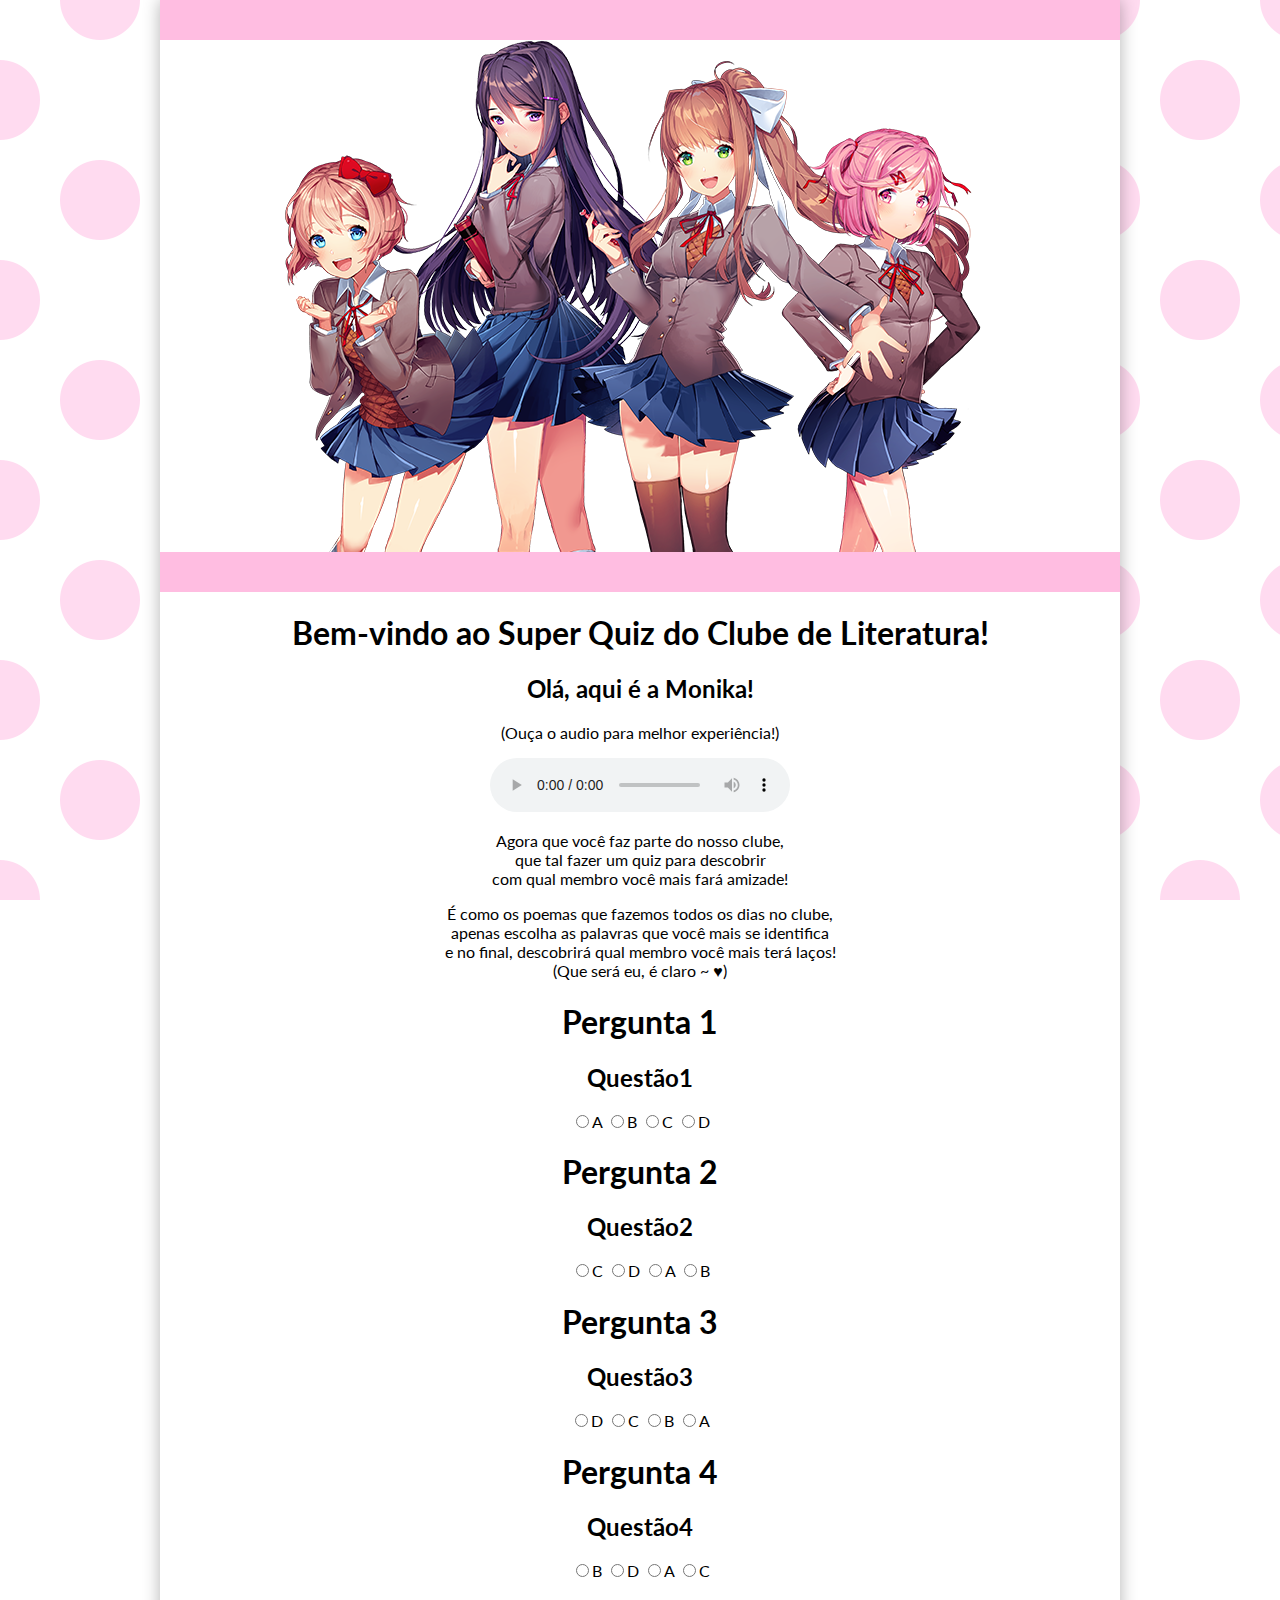
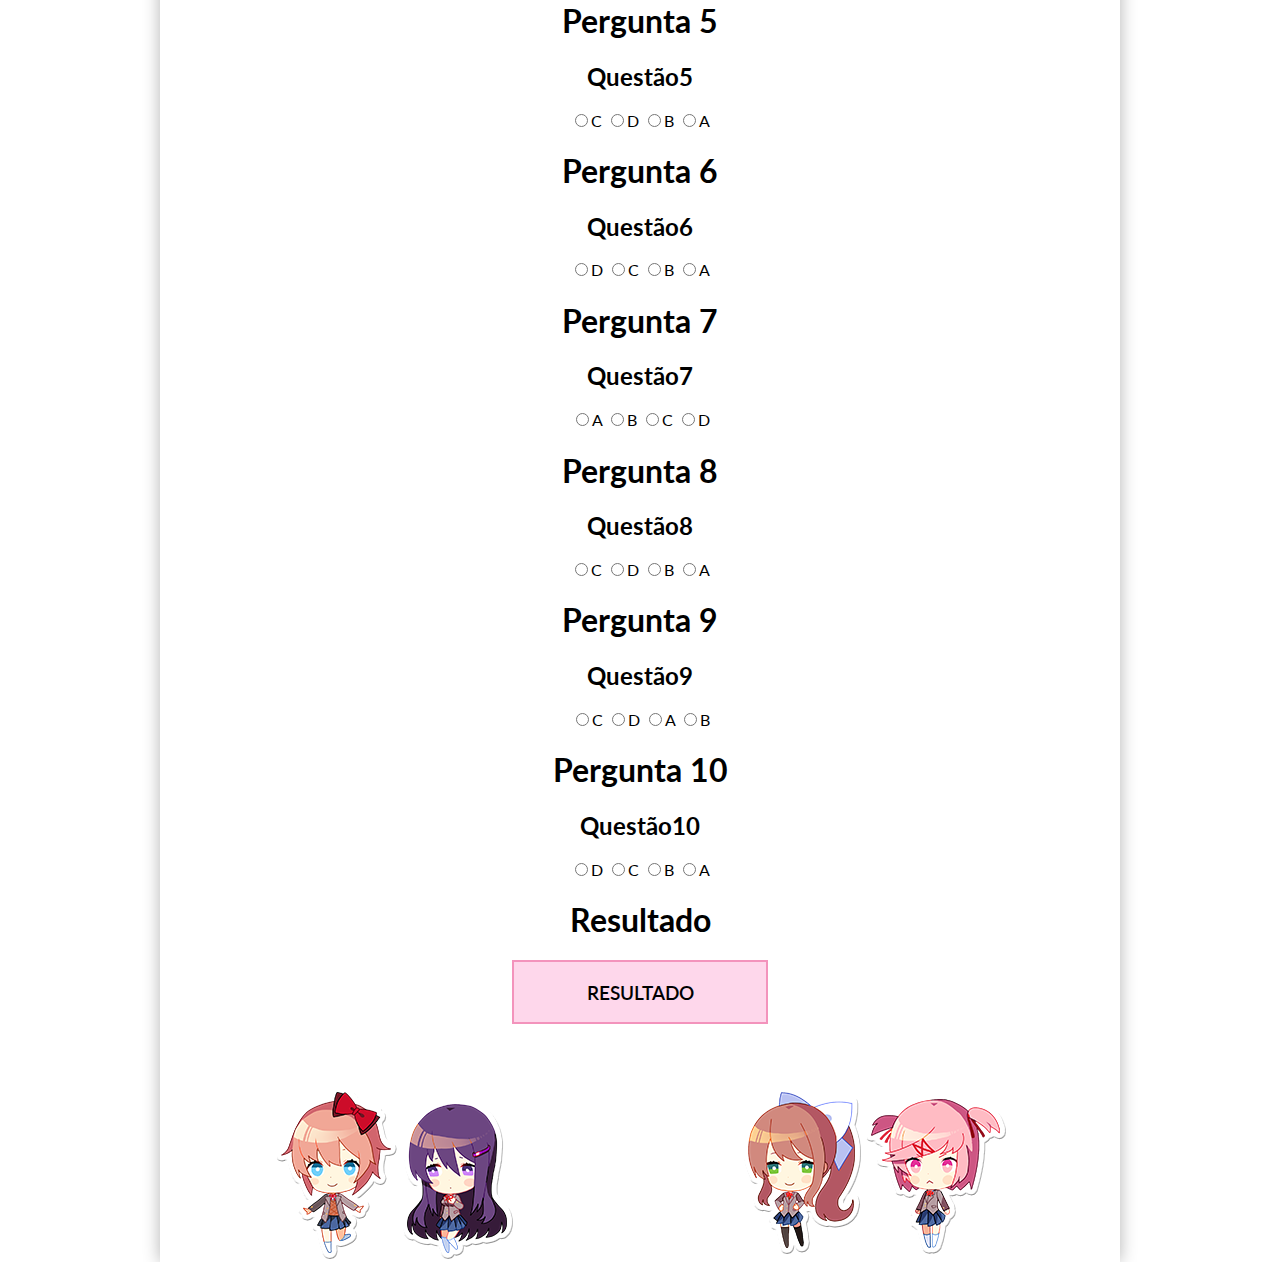
==== index.html @ e21a12c6 "som feito" ====
<!DOCTYPE html>
<html lang="en">
<head>
    <title>Super Quiz!!</title>
    <link rel="stylesheet" href="style.css">
</head>
<body>
    <div class="conteudo">
        <div class="divisa"></div>
        <div class="img-container">
            
        </div>
        <div class="divisa"></div>
        <div class="conteudo-quiz">
            <h1>Bem-vindo ao Super Quiz do Clube de Literatura!</h1>
            <h2>Olá, aqui é a Monika!</h2>
            <p>(Ouça o audio para melhor experiência!)</p>
            <audio controls>
                <source src="sound/1-03. Dreams of Love and Literature.mp3" type="audio/mp3">
              </audio>
            <p>
                Agora que você faz parte do nosso clube, <br>
                que tal fazer um quiz para descobrir <br>
                com qual membro você mais fará amizade!
            </p>
            <p>
                É como os poemas que fazemos todos os dias no clube, <br> apenas escolha as palavras que você mais se identifica <br> e no final, descobrirá qual membro você mais terá laços!
                <br>(Que será eu, é claro ~ ♥)
            </p>
    <h1>Pergunta 1</h1>
    <h2>Questão1</h2>
    <label><input type="radio" name="pergunta1" value="op1">A</label>
    <label><input type="radio" name="pergunta1" value="op2">B</label>
    <label><input type="radio" name="pergunta1" value="op3">C</label>
    <label><input type="radio" name="pergunta1" value="op4">D</label>

    <h1>Pergunta 2</h1>
    <h2>Questão2</h2>
    <label><input type="radio" name="pergunta2" value="op3">C</label>
    <label><input type="radio" name="pergunta2" value="op4">D</label>
    <label><input type="radio" name="pergunta2" value="op1">A</label>
    <label><input type="radio" name="pergunta2" value="op2">B</label>

    <h1>Pergunta 3</h1>
    <h2>Questão3</h2>
    <label><input type="radio" name="pergunta3" value="op4">D</label>
    <label><input type="radio" name="pergunta3" value="op3">C</label>
    <label><input type="radio" name="pergunta3" value="op2">B</label>
    <label><input type="radio" name="pergunta3" value="op1">A</label>

    <h1>Pergunta 4</h1>
    <h2>Questão4</h2>
    <label><input type="radio" name="pergunta4" value="op2">B</label>
    <label><input type="radio" name="pergunta4" value="op4">D</label>
    <label><input type="radio" name="pergunta4" value="op1">A</label>
    <label><input type="radio" name="pergunta4" value="op3">C</label>

    <h1>Pergunta 5</h1>
    <h2>Questão5</h2>
    <label><input type="radio" name="pergunta5" value="op3">C</label>
    <label><input type="radio" name="pergunta5" value="op4">D</label>
    <label><input type="radio" name="pergunta5" value="op2">B</label>
    <label><input type="radio" name="pergunta5" value="op1">A</label>

    <h1>Pergunta 6</h1>
    <h2>Questão6</h2>
    <label><input type="radio" name="pergunta6" value="op4">D</label>
    <label><input type="radio" name="pergunta6" value="op3">C</label>
    <label><input type="radio" name="pergunta6" value="op2">B</label>
    <label><input type="radio" name="pergunta6" value="op1">A</label>

    <h1>Pergunta 7</h1>
    <h2>Questão7</h2>
    <label><input type="radio" name="pergunta7" value="op1">A</label>
    <label><input type="radio" name="pergunta7" value="op2">B</label>
    <label><input type="radio" name="pergunta7" value="op3">C</label>
    <label><input type="radio" name="pergunta7" value="op4">D</label>

    <h1>Pergunta 8</h1>
    <h2>Questão8</h2>
    <label><input type="radio" name="pergunta8" value="op3">C</label>
    <label><input type="radio" name="pergunta8" value="op4">D</label>
    <label><input type="radio" name="pergunta8" value="op2">B</label>
    <label><input type="radio" name="pergunta8" value="op1">A</label>

    <h1>Pergunta 9</h1>
    <h2>Questão9</h2>
    <label><input type="radio" name="pergunta9" value="op3">C</label>
    <label><input type="radio" name="pergunta9" value="op4">D</label>
    <label><input type="radio" name="pergunta9" value="op1">A</label>
    <label><input type="radio" name="pergunta9" value="op2">B</label>

    <h1>Pergunta 10</h1>
    <h2>Questão10</h2>
    <label><input type="radio" name="pergunta10" value="op4">D</label>
    <label><input type="radio" name="pergunta10" value="op3">C</label>
    <label><input type="radio" name="pergunta10" value="op2">B</label>
    <label><input type="radio" name="pergunta10" value="op1">A</label>


    <h1>Resultado</h1>
    <button onclick="testar()">RESULTADO</button>
    <h1 id="resultado"></h1>
    <footer>
        <div class="grupo1">
        <img src="img/sticker_s.png" alt="" class="sticker">
        <img src="img/sticker_y.png" alt="" class="sticker">
    </div>
    <div class="grupo2">
        <img src="img/sticker_m.png" alt="" class="sticker">
        <img src="img/sticker_n.png" alt="" class="sticker">
    </div>
    </footer>
    <script src="script.js"></script>
        </div>
    </div>
</body>
</html>
---- style.css ----
@import url('https://fonts.googleapis.com/css2?family=Lato:ital,wght@0,100;0,300;0,400;0,700;0,900;1,100;1,300;1,400;1,700;1,900&family=Nunito:ital,wght@0,200..1000;1,200..1000&display=swap');
html{
    
}
body{
    background-image: url(img/tilebg.png);
    min-height: 100%;
    font-family: 'Lato';
    margin: 0px;
    background-attachment: fixed;
}
.divisa{
    height: 40px;
    background-color: #ffbde1;
}
.conteudo{
    width: 960px;
    height: inherit;
    background-color: white;
    text-align: center;
    margin: 0px auto;
    box-shadow: 0 0 16px rgba(0, 0, 0, .3);
    
}

.img-container{
    height: 512px;
    background-image: url(img/promo.png);
    background-repeat: no-repeat;
    background-position: top;
}
    
   
.conteudo-quiz{
    background-color: white;
}

button{
    margin-bottom: 40px;
    width: 256px;
    height: 64px;
    background-color:  #fed7eb;
    border-color: #f393bc;
    border-style: solid;
    font-family: 'Lato';
    font-size: larger;
    font-weight: 600;
    transition: background-color 0.2s ease;
}

button:hover{

    margin-bottom: 40px;
    width: 256px;
    height: 64px;
    background-color:  white;
    color: #f393bc;
    border-color: #fed7eb;
    border-style: solid;
    font-family: 'Lato';
    font-size: larger;
    font-weight: 600;
}

footer{
    display: flex;
    justify-content: center;
    justify-content: space-around;
}

.sticker{
    
}

.sticker:hover{
    animation: pular 0.3s ease-in-out;
}

@keyframes pular {
    0% { transform: translateY(0); } 
    50% { transform: translateY(-50px); } 
    100% { transform: translateY(0); } 
  }
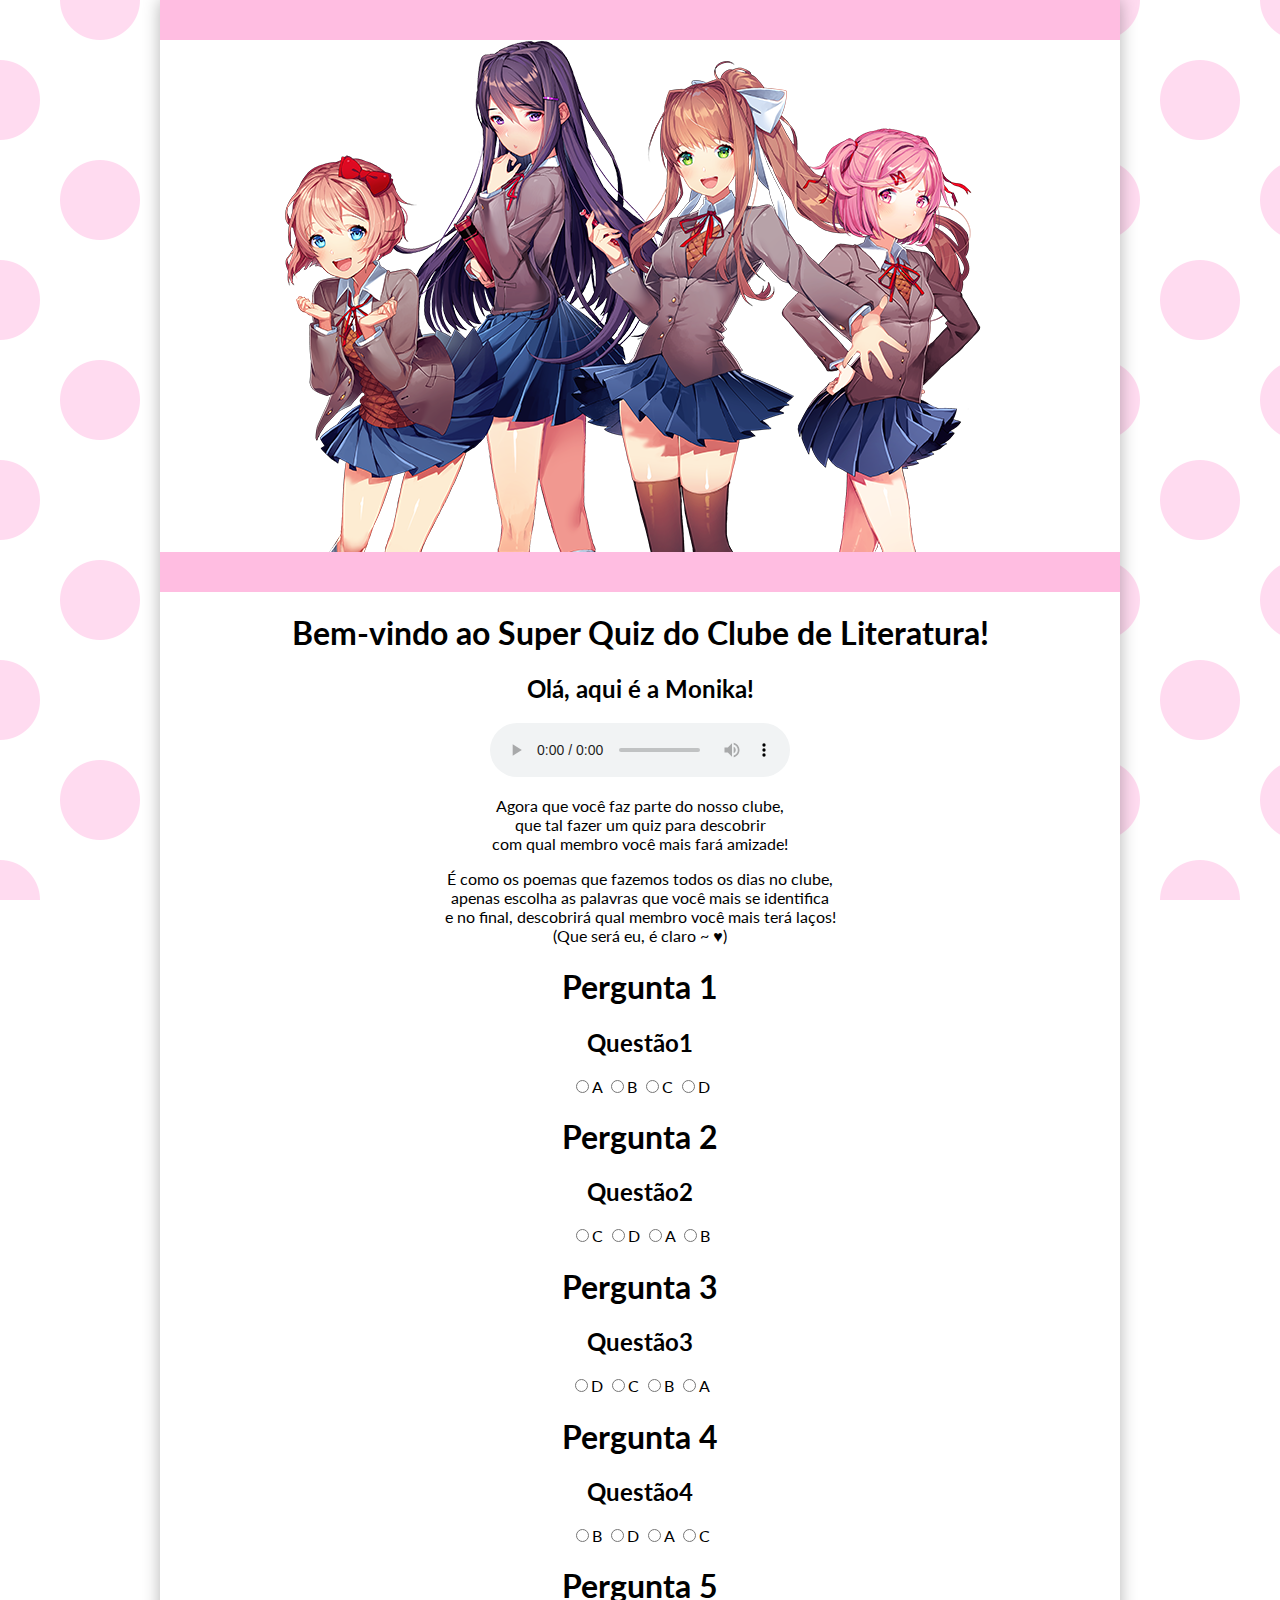
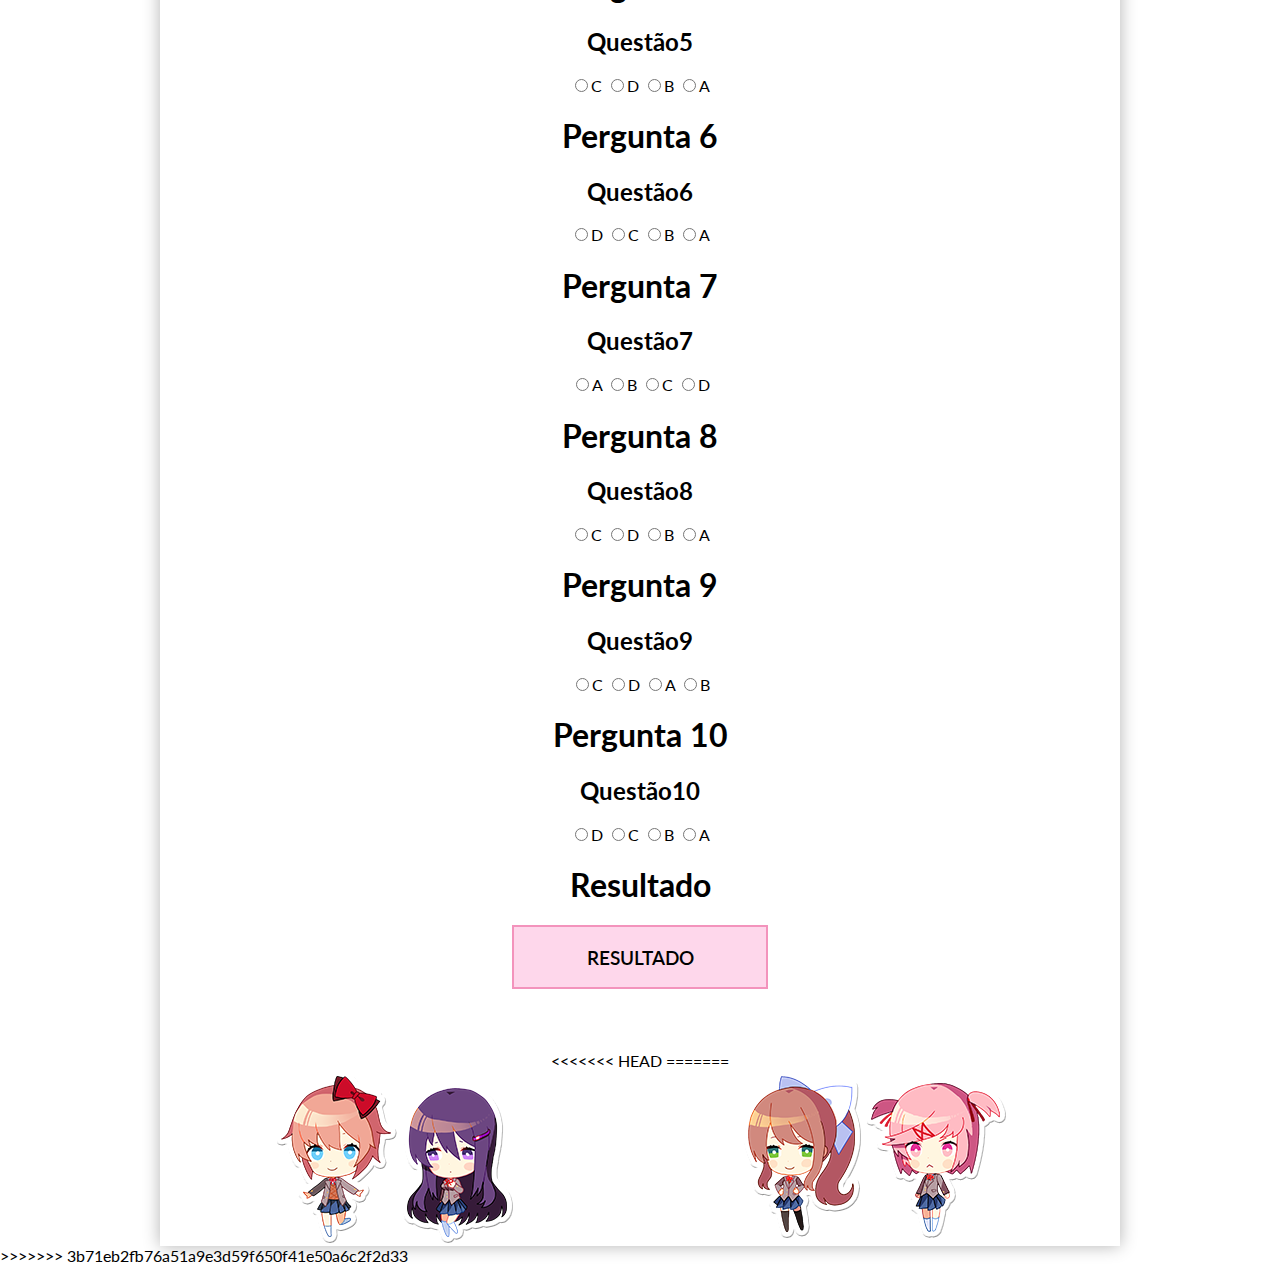
==== commit 5ac94cbf: "Merge branch 'main' of https://github.com/Minyahss/quiz" ====
--- a/index.html
+++ b/index.html
@@ -14,7 +14,6 @@
         <div class="conteudo-quiz">
             <h1>Bem-vindo ao Super Quiz do Clube de Literatura!</h1>
             <h2>Olá, aqui é a Monika!</h2>
-            <p>(Ouça o audio para melhor experiência!)</p>
             <audio controls>
                 <source src="sound/1-03. Dreams of Love and Literature.mp3" type="audio/mp3">
               </audio>
@@ -99,8 +98,11 @@
 
 
     <h1>Resultado</h1>
-    <button onclick="testar()">RESULTADO</button>
+    <button onclick="final()">RESULTADO</button>
     <h1 id="resultado"></h1>
+<<<<<<< HEAD
+    <script src="script2.js"></script>
+=======
     <footer>
         <div class="grupo1">
         <img src="img/sticker_s.png" alt="" class="sticker">
@@ -114,5 +116,6 @@
     <script src="script.js"></script>
         </div>
     </div>
+>>>>>>> 3b71eb2fb76a51a9e3d59f650f41e50a6c2f2d33
 </body>
 </html>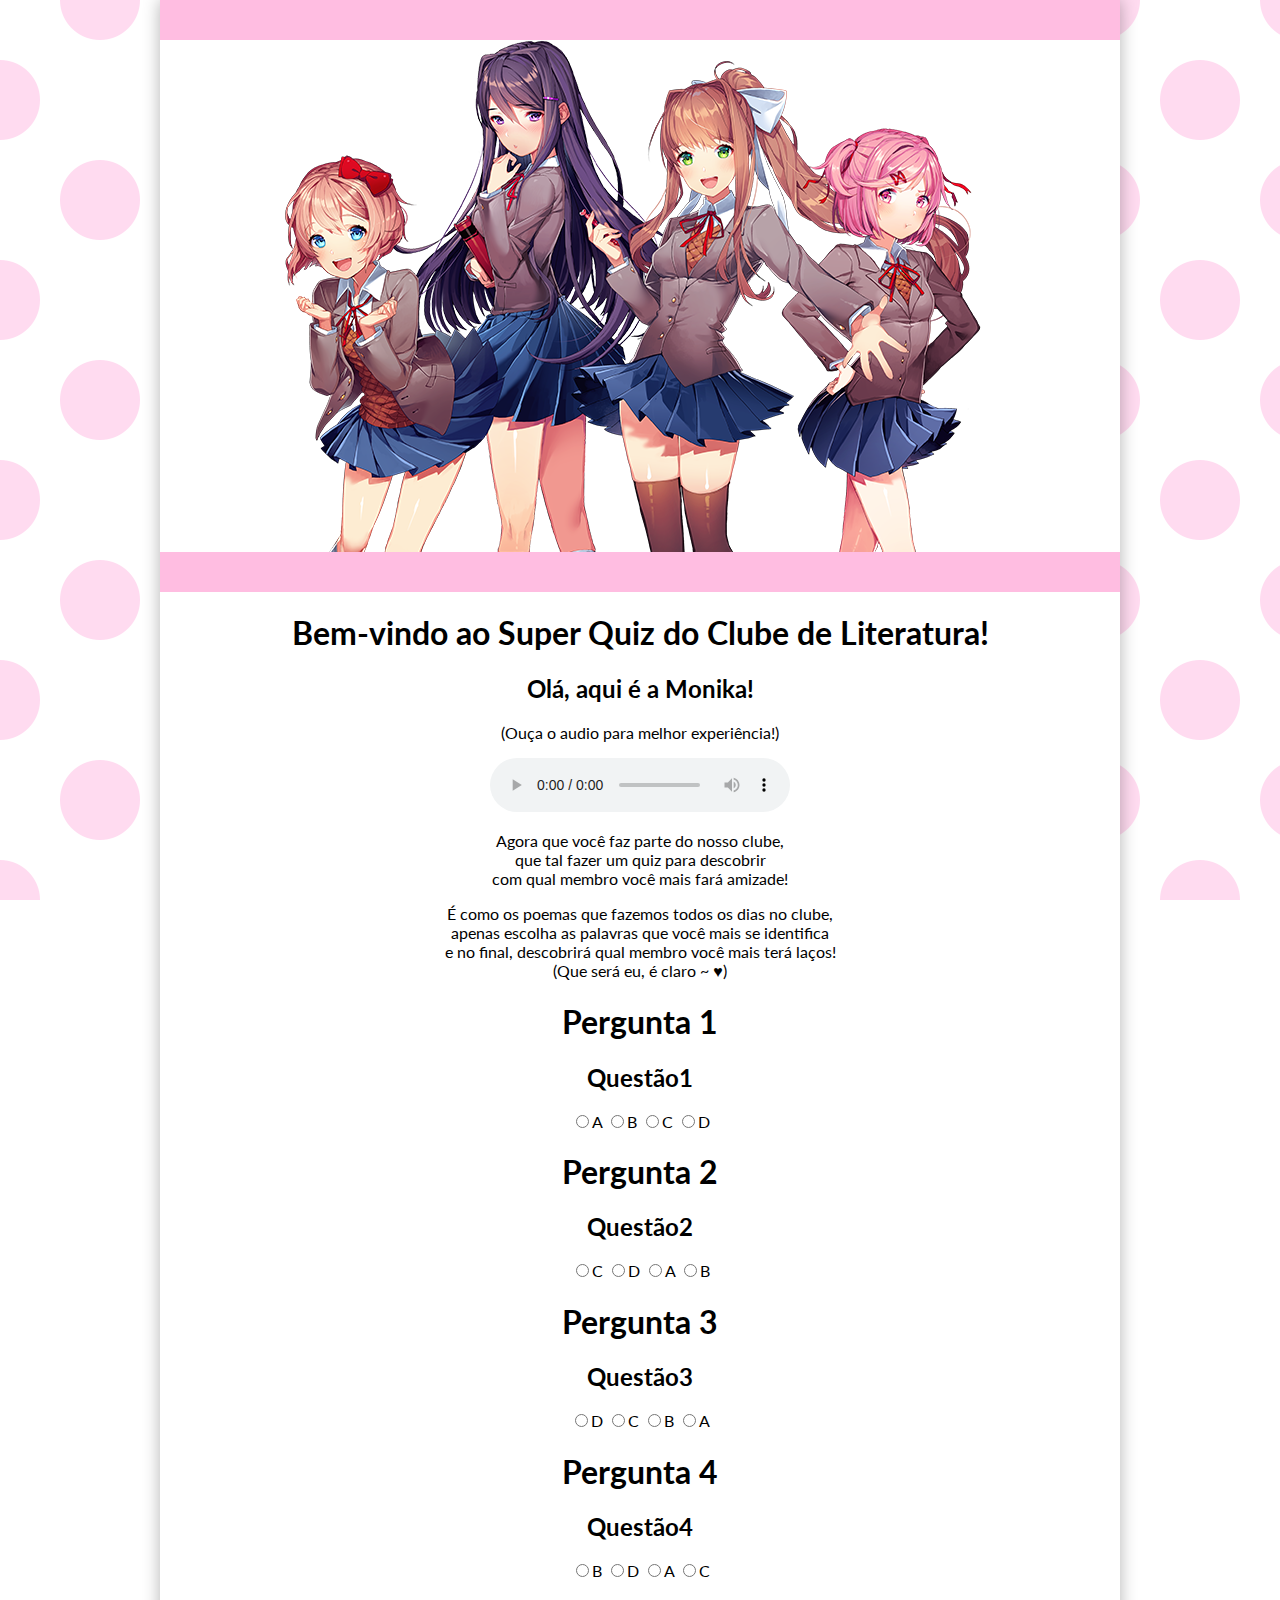
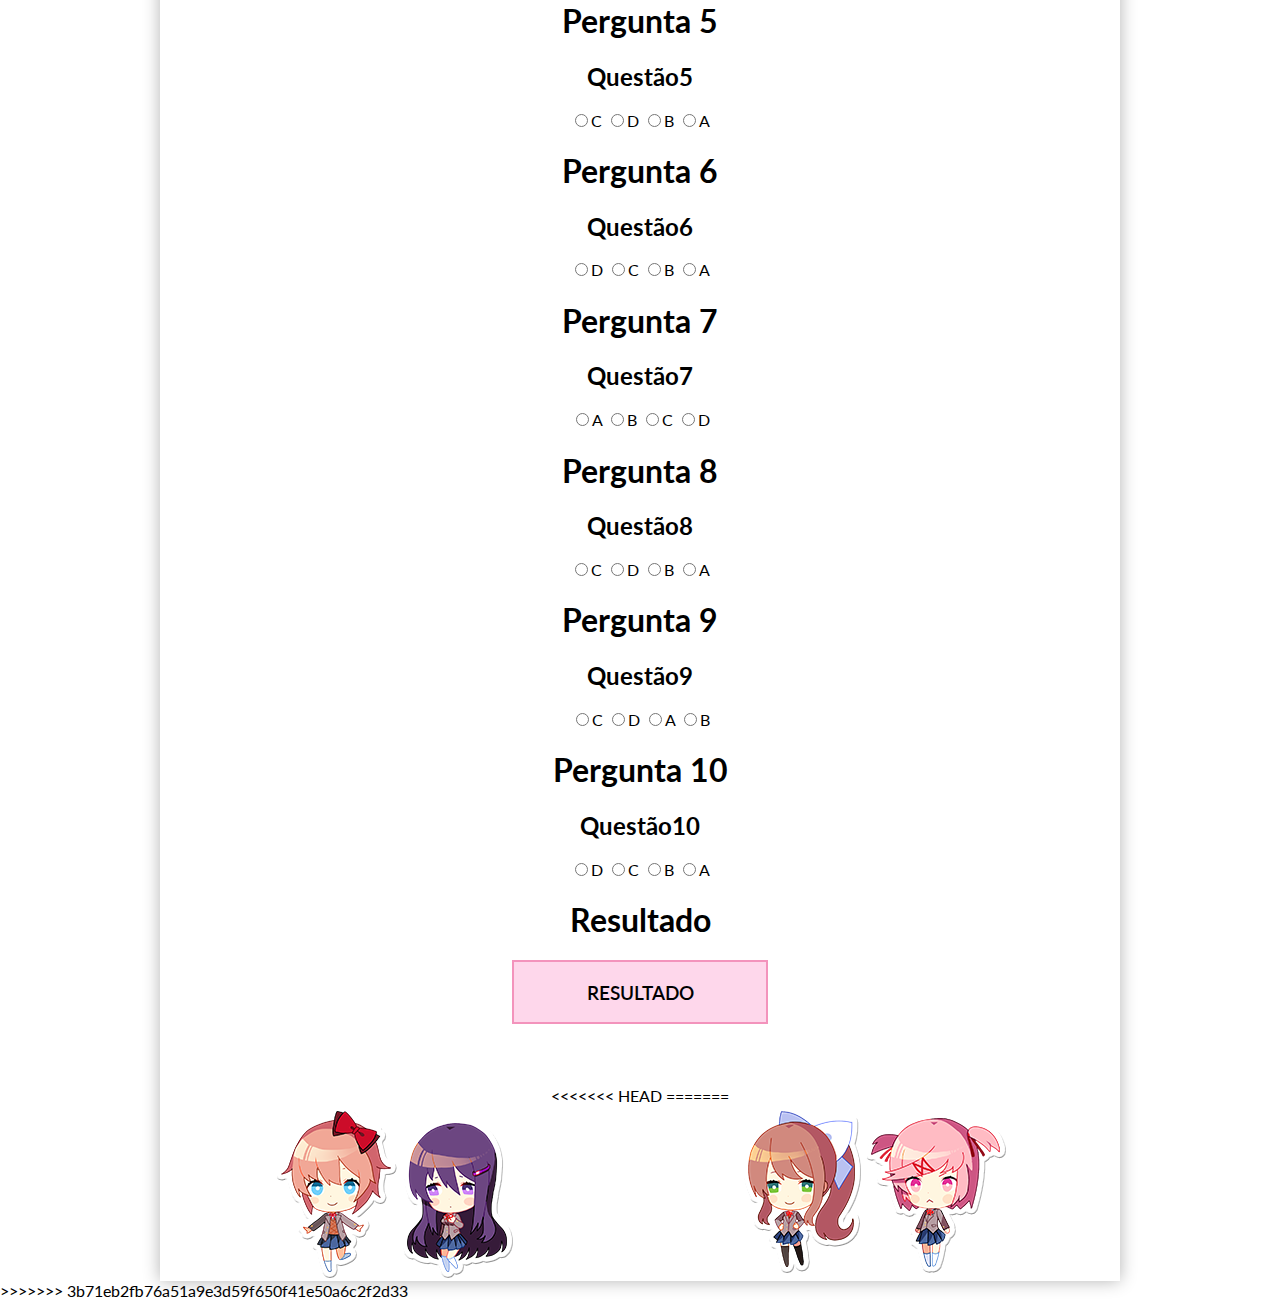
==== commit 40f9e3fd: "Merge branch 'main' of https://github.com/Minyahss/quiz" ====
--- a/index.html
+++ b/index.html
@@ -14,6 +14,7 @@
         <div class="conteudo-quiz">
             <h1>Bem-vindo ao Super Quiz do Clube de Literatura!</h1>
             <h2>Olá, aqui é a Monika!</h2>
+            <p>(Ouça o audio para melhor experiência!)</p>
             <audio controls>
                 <source src="sound/1-03. Dreams of Love and Literature.mp3" type="audio/mp3">
               </audio>
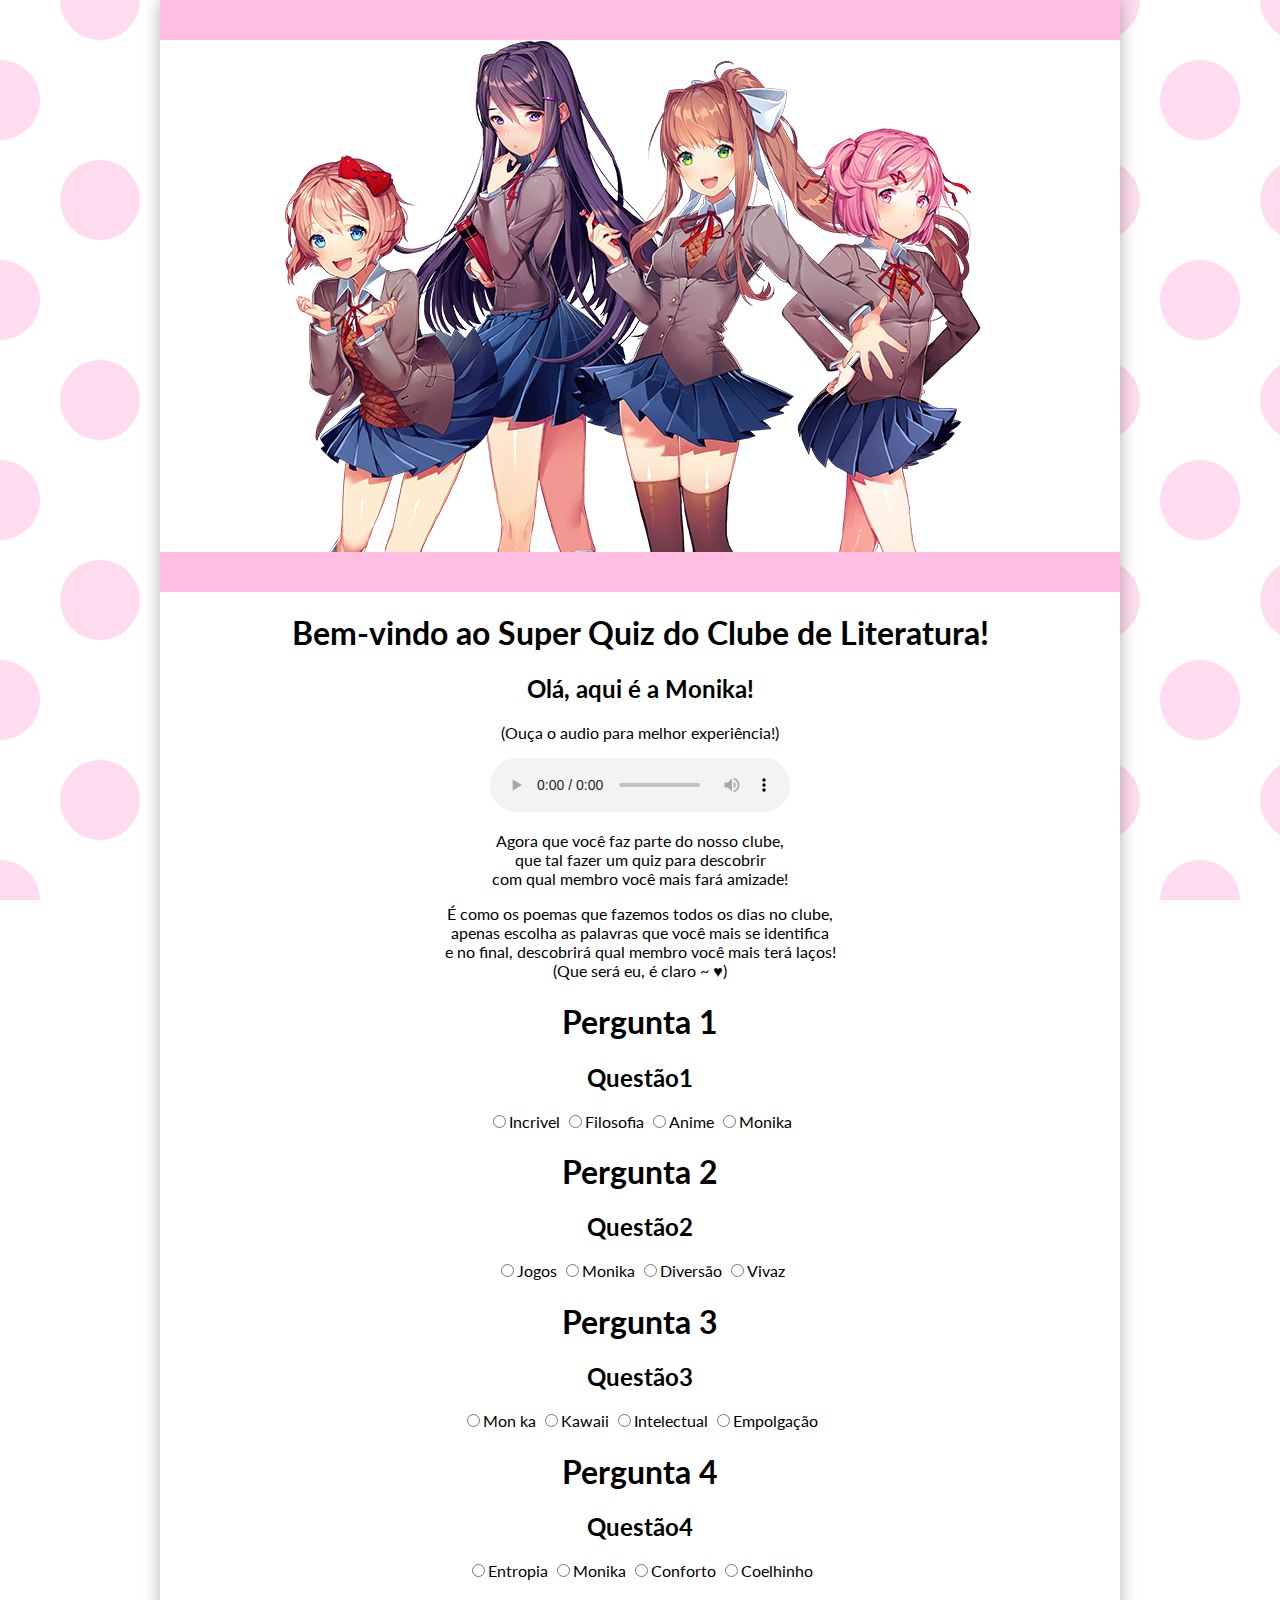
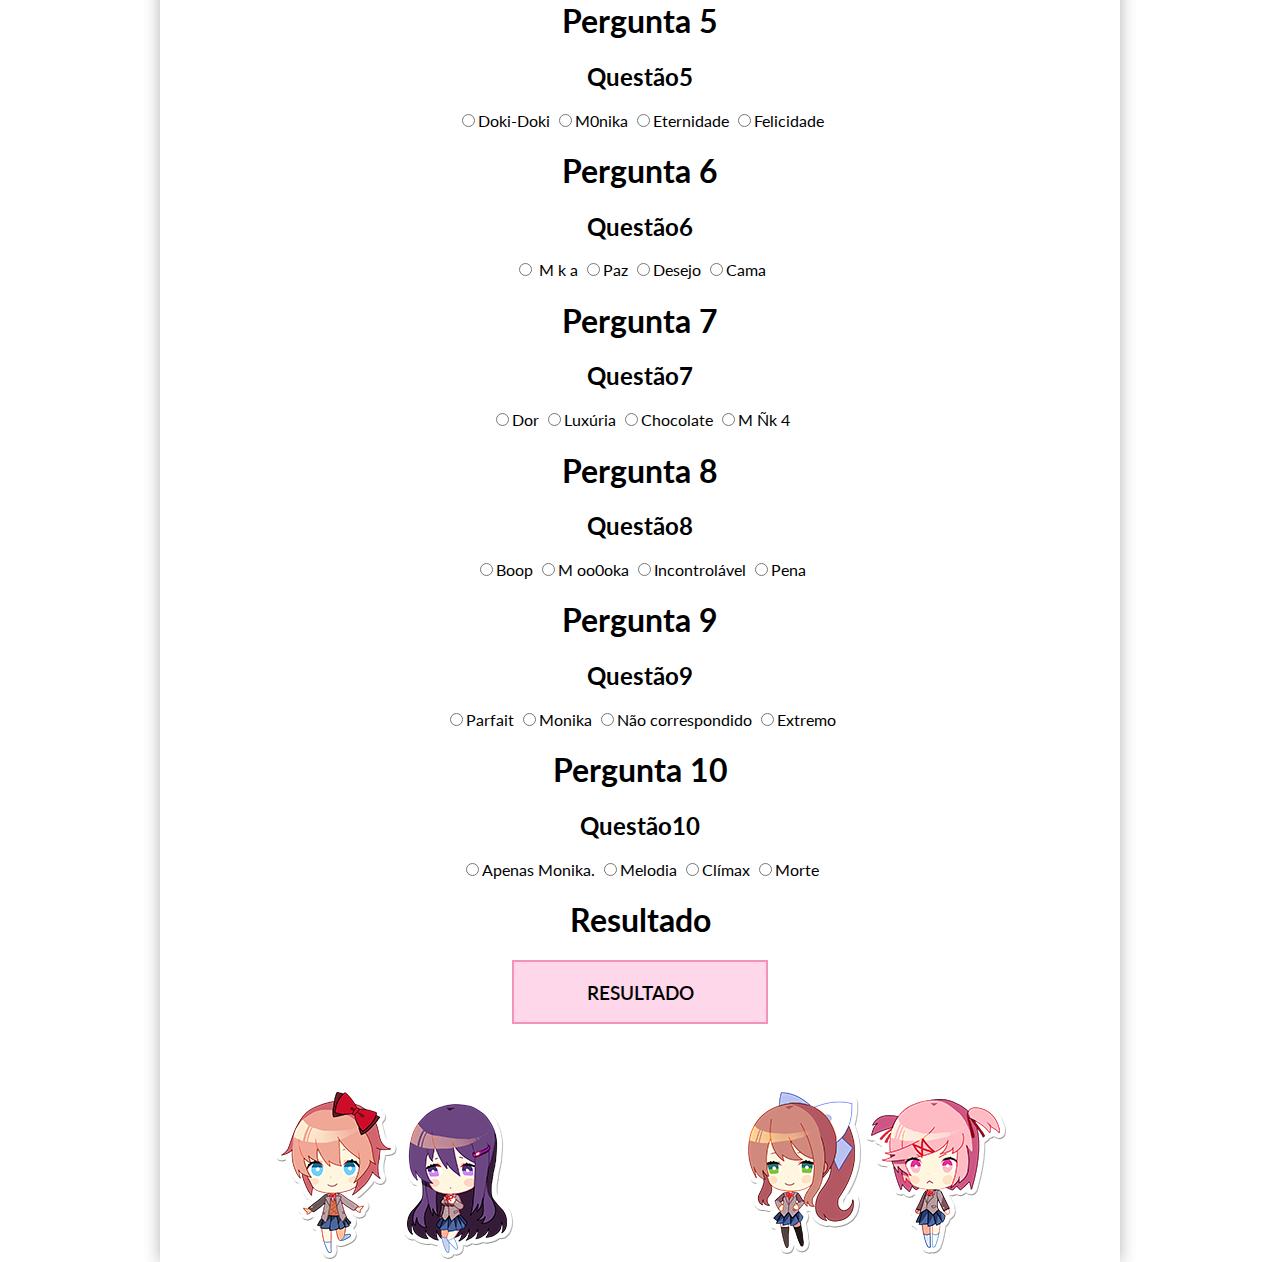
==== commit 753f19e6: "perguntas quase prontas" ====
--- a/index.html
+++ b/index.html
@@ -15,9 +15,11 @@
             <h1>Bem-vindo ao Super Quiz do Clube de Literatura!</h1>
             <h2>Olá, aqui é a Monika!</h2>
             <p>(Ouça o audio para melhor experiência!)</p>
+
             <audio controls>
                 <source src="sound/1-03. Dreams of Love and Literature.mp3" type="audio/mp3">
               </audio>
+
             <p>
                 Agora que você faz parte do nosso clube, <br>
                 que tal fazer um quiz para descobrir <br>
@@ -27,83 +29,92 @@
                 É como os poemas que fazemos todos os dias no clube, <br> apenas escolha as palavras que você mais se identifica <br> e no final, descobrirá qual membro você mais terá laços!
                 <br>(Que será eu, é claro ~ ♥)
             </p>
+
+
+
+            <!-- 
+                A - Sayori
+                B - Yuri
+                C - Natsuki
+                D - Monika
+            -->
     <h1>Pergunta 1</h1>
     <h2>Questão1</h2>
-    <label><input type="radio" name="pergunta1" value="op1">A</label>
-    <label><input type="radio" name="pergunta1" value="op2">B</label>
-    <label><input type="radio" name="pergunta1" value="op3">C</label>
-    <label><input type="radio" name="pergunta1" value="op4">D</label>
+    <label><input type="radio" name="pergunta1" value="op1">Incrivel</label>
+    <label><input type="radio" name="pergunta1" value="op2">Filosofia</label>
+    <label><input type="radio" name="pergunta1" value="op3">Anime</label>
+    <label><input type="radio" name="pergunta1" value="op4">Monika</label>
 
     <h1>Pergunta 2</h1>
     <h2>Questão2</h2>
-    <label><input type="radio" name="pergunta2" value="op3">C</label>
-    <label><input type="radio" name="pergunta2" value="op4">D</label>
-    <label><input type="radio" name="pergunta2" value="op1">A</label>
-    <label><input type="radio" name="pergunta2" value="op2">B</label>
+    <label><input type="radio" name="pergunta2" value="op3">Jogos</label>
+    <label><input type="radio" name="pergunta2" value="op4">Monika</label>
+    <label><input type="radio" name="pergunta2" value="op1">Diversão</label>
+    <label><input type="radio" name="pergunta2" value="op2">Vivaz</label>
 
     <h1>Pergunta 3</h1>
     <h2>Questão3</h2>
-    <label><input type="radio" name="pergunta3" value="op4">D</label>
-    <label><input type="radio" name="pergunta3" value="op3">C</label>
-    <label><input type="radio" name="pergunta3" value="op2">B</label>
-    <label><input type="radio" name="pergunta3" value="op1">A</label>
+    <label><input type="radio" name="pergunta3" value="op4">Mon ka</label>
+    <label><input type="radio" name="pergunta3" value="op3">Kawaii</label>
+    <label><input type="radio" name="pergunta3" value="op2">Intelectual</label>
+    <label><input type="radio" name="pergunta3" value="op1">Empolgação</label>
 
     <h1>Pergunta 4</h1>
     <h2>Questão4</h2>
-    <label><input type="radio" name="pergunta4" value="op2">B</label>
-    <label><input type="radio" name="pergunta4" value="op4">D</label>
-    <label><input type="radio" name="pergunta4" value="op1">A</label>
-    <label><input type="radio" name="pergunta4" value="op3">C</label>
+    <label><input type="radio" name="pergunta4" value="op2">Entropia</label>
+    <label><input type="radio" name="pergunta4" value="op4">Monika</label>
+    <label><input type="radio" name="pergunta4" value="op1">Conforto</label>
+    <label><input type="radio" name="pergunta4" value="op3">Coelhinho</label>
 
     <h1>Pergunta 5</h1>
     <h2>Questão5</h2>
-    <label><input type="radio" name="pergunta5" value="op3">C</label>
-    <label><input type="radio" name="pergunta5" value="op4">D</label>
-    <label><input type="radio" name="pergunta5" value="op2">B</label>
-    <label><input type="radio" name="pergunta5" value="op1">A</label>
+    <label><input type="radio" name="pergunta5" value="op3">Doki-Doki</label>
+    <label><input type="radio" name="pergunta5" value="op4">M0nika</label>
+    <label><input type="radio" name="pergunta5" value="op2">Eternidade</label>
+    <label><input type="radio" name="pergunta5" value="op1">Felicidade</label>
 
     <h1>Pergunta 6</h1>
     <h2>Questão6</h2>
-    <label><input type="radio" name="pergunta6" value="op4">D</label>
-    <label><input type="radio" name="pergunta6" value="op3">C</label>
-    <label><input type="radio" name="pergunta6" value="op2">B</label>
-    <label><input type="radio" name="pergunta6" value="op1">A</label>
+    <label><input type="radio" name="pergunta6" value="op4"> M   k a</label>
+    <label><input type="radio" name="pergunta6" value="op3">Paz</label>
+    <label><input type="radio" name="pergunta6" value="op2">Desejo</label>
+    <label><input type="radio" name="pergunta6" value="op1">Cama</label>
 
     <h1>Pergunta 7</h1>
     <h2>Questão7</h2>
-    <label><input type="radio" name="pergunta7" value="op1">A</label>
-    <label><input type="radio" name="pergunta7" value="op2">B</label>
-    <label><input type="radio" name="pergunta7" value="op3">C</label>
-    <label><input type="radio" name="pergunta7" value="op4">D</label>
+    <label><input type="radio" name="pergunta7" value="op1">Dor</label>
+    <label><input type="radio" name="pergunta7" value="op2">Luxúria</label>
+    <label><input type="radio" name="pergunta7" value="op3">Chocolate</label>
+    <label><input type="radio" name="pergunta7" value="op4">M Ñk 4</label>
 
     <h1>Pergunta 8</h1>
     <h2>Questão8</h2>
-    <label><input type="radio" name="pergunta8" value="op3">C</label>
-    <label><input type="radio" name="pergunta8" value="op4">D</label>
-    <label><input type="radio" name="pergunta8" value="op2">B</label>
-    <label><input type="radio" name="pergunta8" value="op1">A</label>
+    <label><input type="radio" name="pergunta8" value="op3">Boop</label>
+    <label><input type="radio" name="pergunta8" value="op4">M oo0oka</label>
+    <label><input type="radio" name="pergunta8" value="op2">Incontrolável</label>
+    <label><input type="radio" name="pergunta8" value="op1">Pena</label>
 
     <h1>Pergunta 9</h1>
     <h2>Questão9</h2>
-    <label><input type="radio" name="pergunta9" value="op3">C</label>
-    <label><input type="radio" name="pergunta9" value="op4">D</label>
-    <label><input type="radio" name="pergunta9" value="op1">A</label>
-    <label><input type="radio" name="pergunta9" value="op2">B</label>
+    <label><input type="radio" name="pergunta9" value="op3">Parfait</label>
+    <label><input type="radio" name="pergunta9" value="op4">Monika</label>
+    <label><input type="radio" name="pergunta9" value="op1">Não correspondido</label>
+    <label><input type="radio" name="pergunta9" value="op2">Extremo</label>
 
     <h1>Pergunta 10</h1>
     <h2>Questão10</h2>
-    <label><input type="radio" name="pergunta10" value="op4">D</label>
-    <label><input type="radio" name="pergunta10" value="op3">C</label>
-    <label><input type="radio" name="pergunta10" value="op2">B</label>
-    <label><input type="radio" name="pergunta10" value="op1">A</label>
+    <label><input type="radio" name="pergunta10" value="op4">Apenas Monika.</label>
+    <label><input type="radio" name="pergunta10" value="op3">Melodia</label>
+    <label><input type="radio" name="pergunta10" value="op2">Clímax</label>
+    <label><input type="radio" name="pergunta10" value="op1">Morte</label>
 
 
     <h1>Resultado</h1>
     <button onclick="final()">RESULTADO</button>
     <h1 id="resultado"></h1>
-<<<<<<< HEAD
+
     <script src="script2.js"></script>
-=======
+
     <footer>
         <div class="grupo1">
         <img src="img/sticker_s.png" alt="" class="sticker">
@@ -117,6 +128,6 @@
     <script src="script.js"></script>
         </div>
     </div>
->>>>>>> 3b71eb2fb76a51a9e3d59f650f41e50a6c2f2d33
+
 </body>
 </html>--- a/style.css
+++ b/style.css
@@ -80,5 +80,7 @@
     0% { transform: translateY(0); } 
     50% { transform: translateY(-50px); } 
     100% { transform: translateY(0); } 
-  }
+}
 
+
+
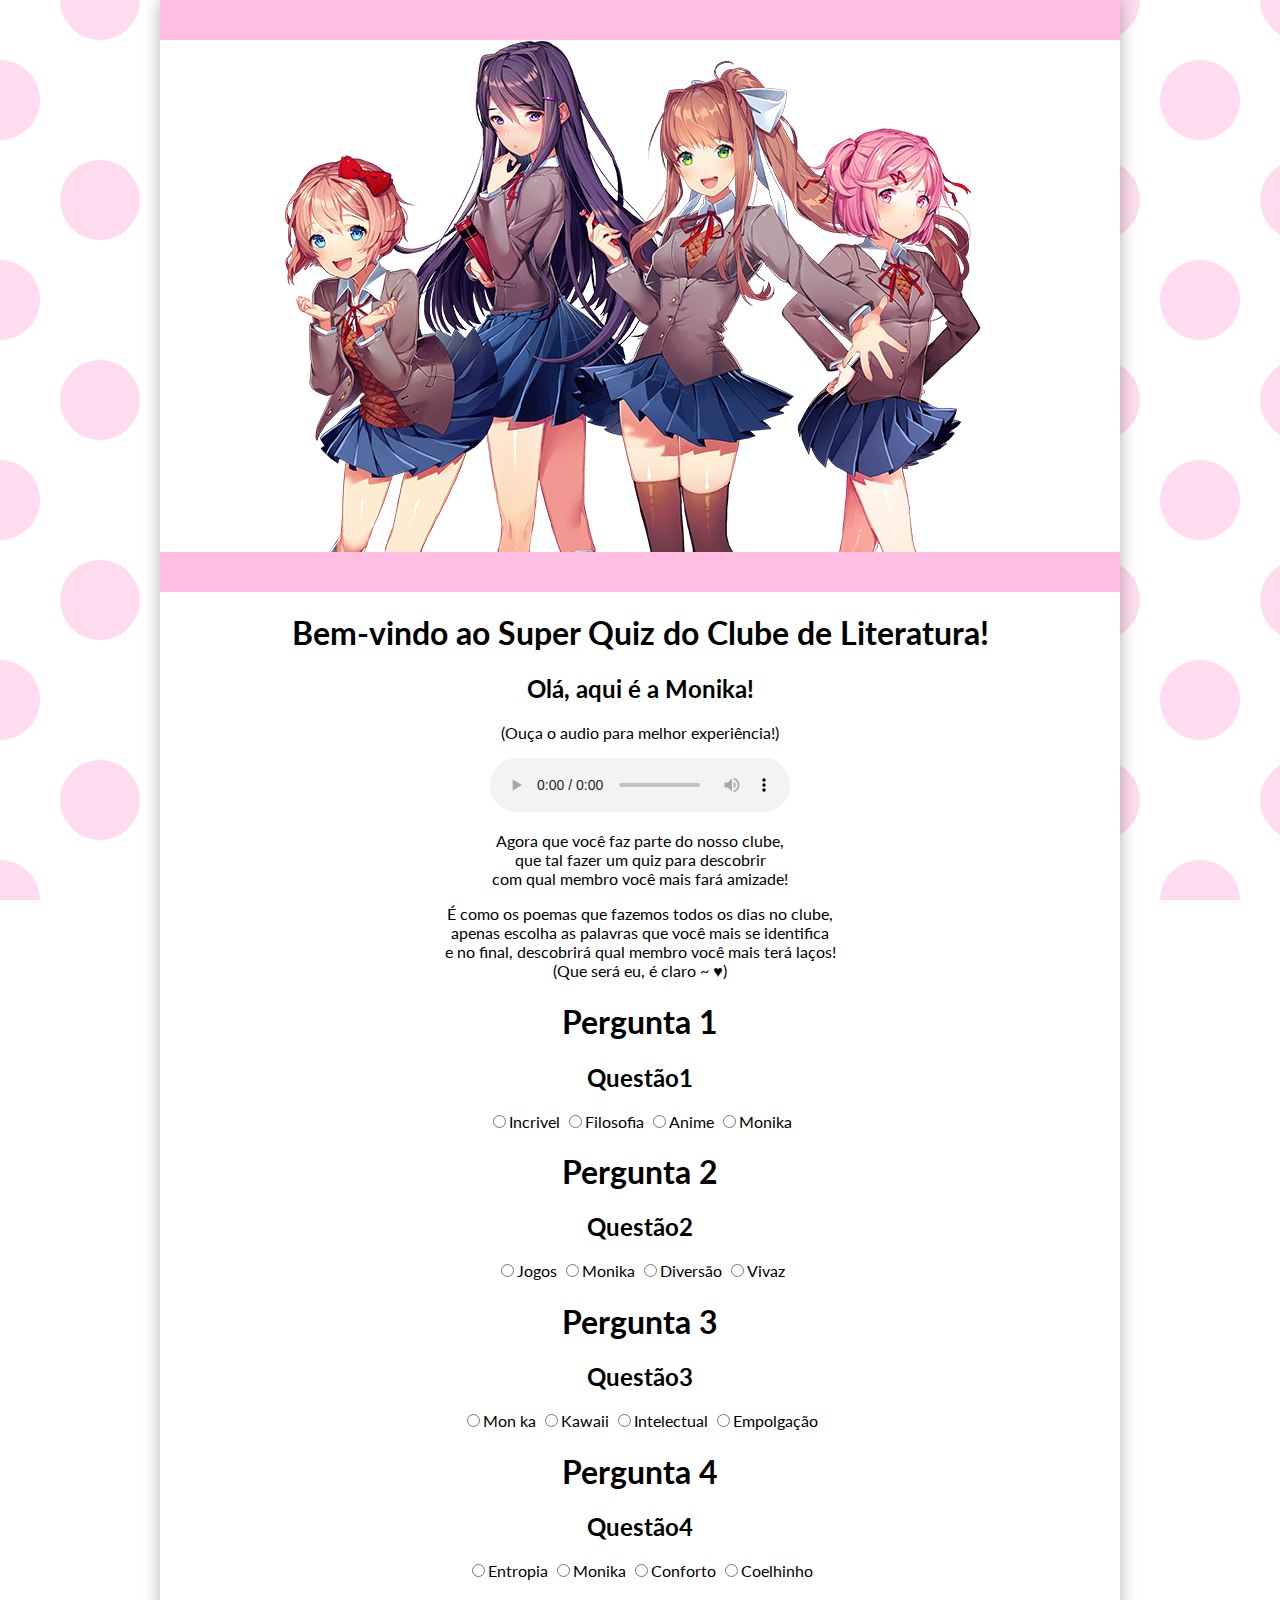
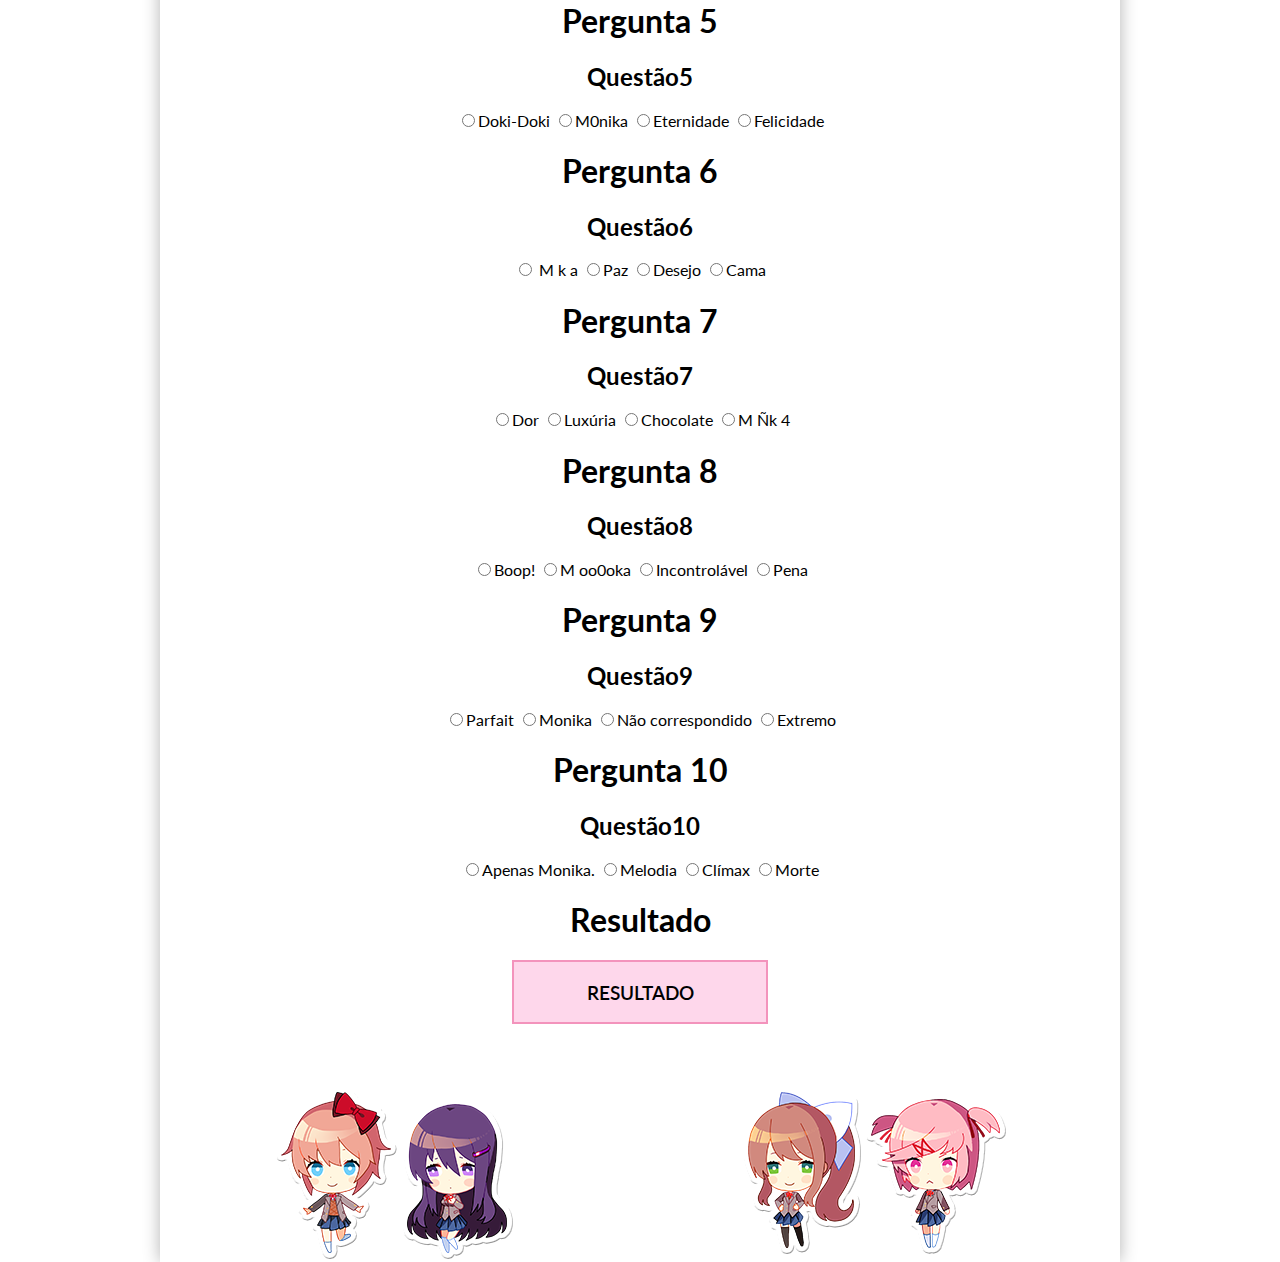
==== commit 9c287134: "bleh" ====
--- a/index.html
+++ b/index.html
@@ -89,7 +89,7 @@
 
     <h1>Pergunta 8</h1>
     <h2>Questão8</h2>
-    <label><input type="radio" name="pergunta8" value="op3">Boop</label>
+    <label><input type="radio" name="pergunta8" value="op3">Boop!</label>
     <label><input type="radio" name="pergunta8" value="op4">M oo0oka</label>
     <label><input type="radio" name="pergunta8" value="op2">Incontrolável</label>
     <label><input type="radio" name="pergunta8" value="op1">Pena</label>
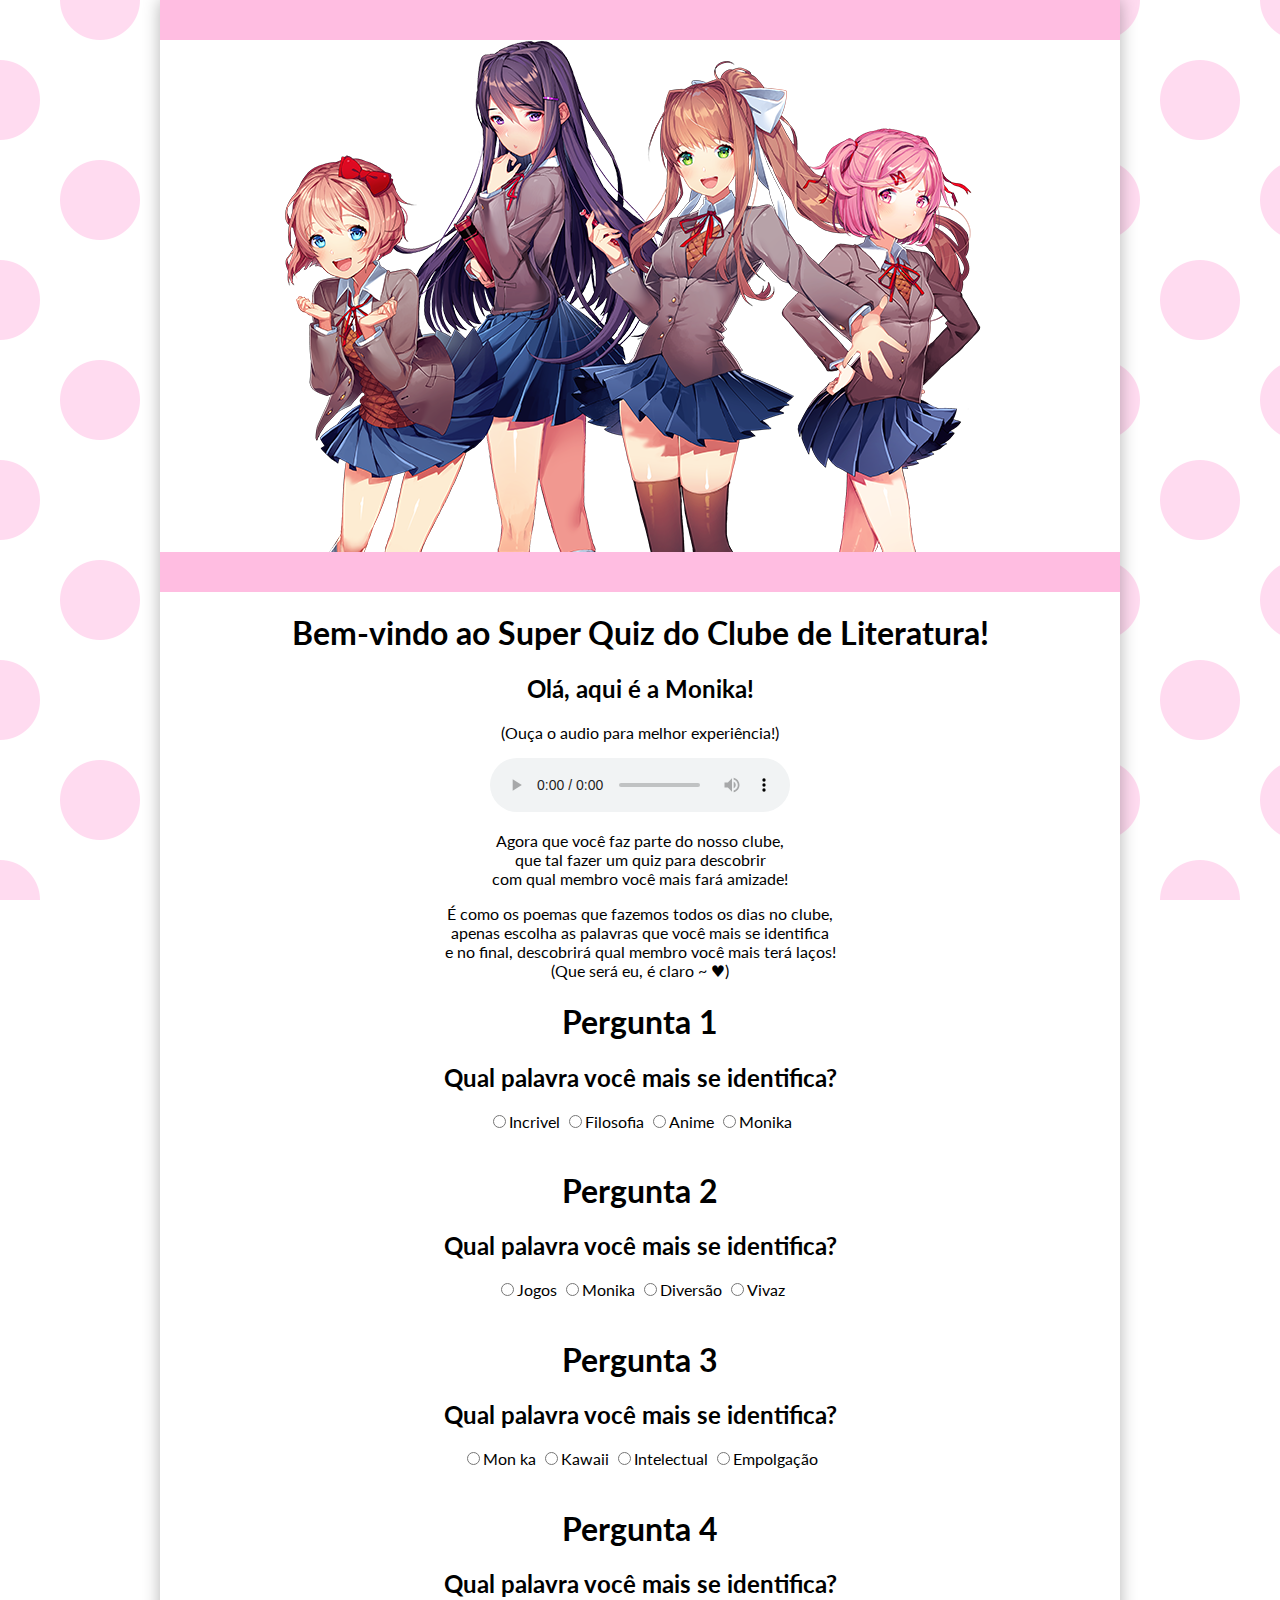
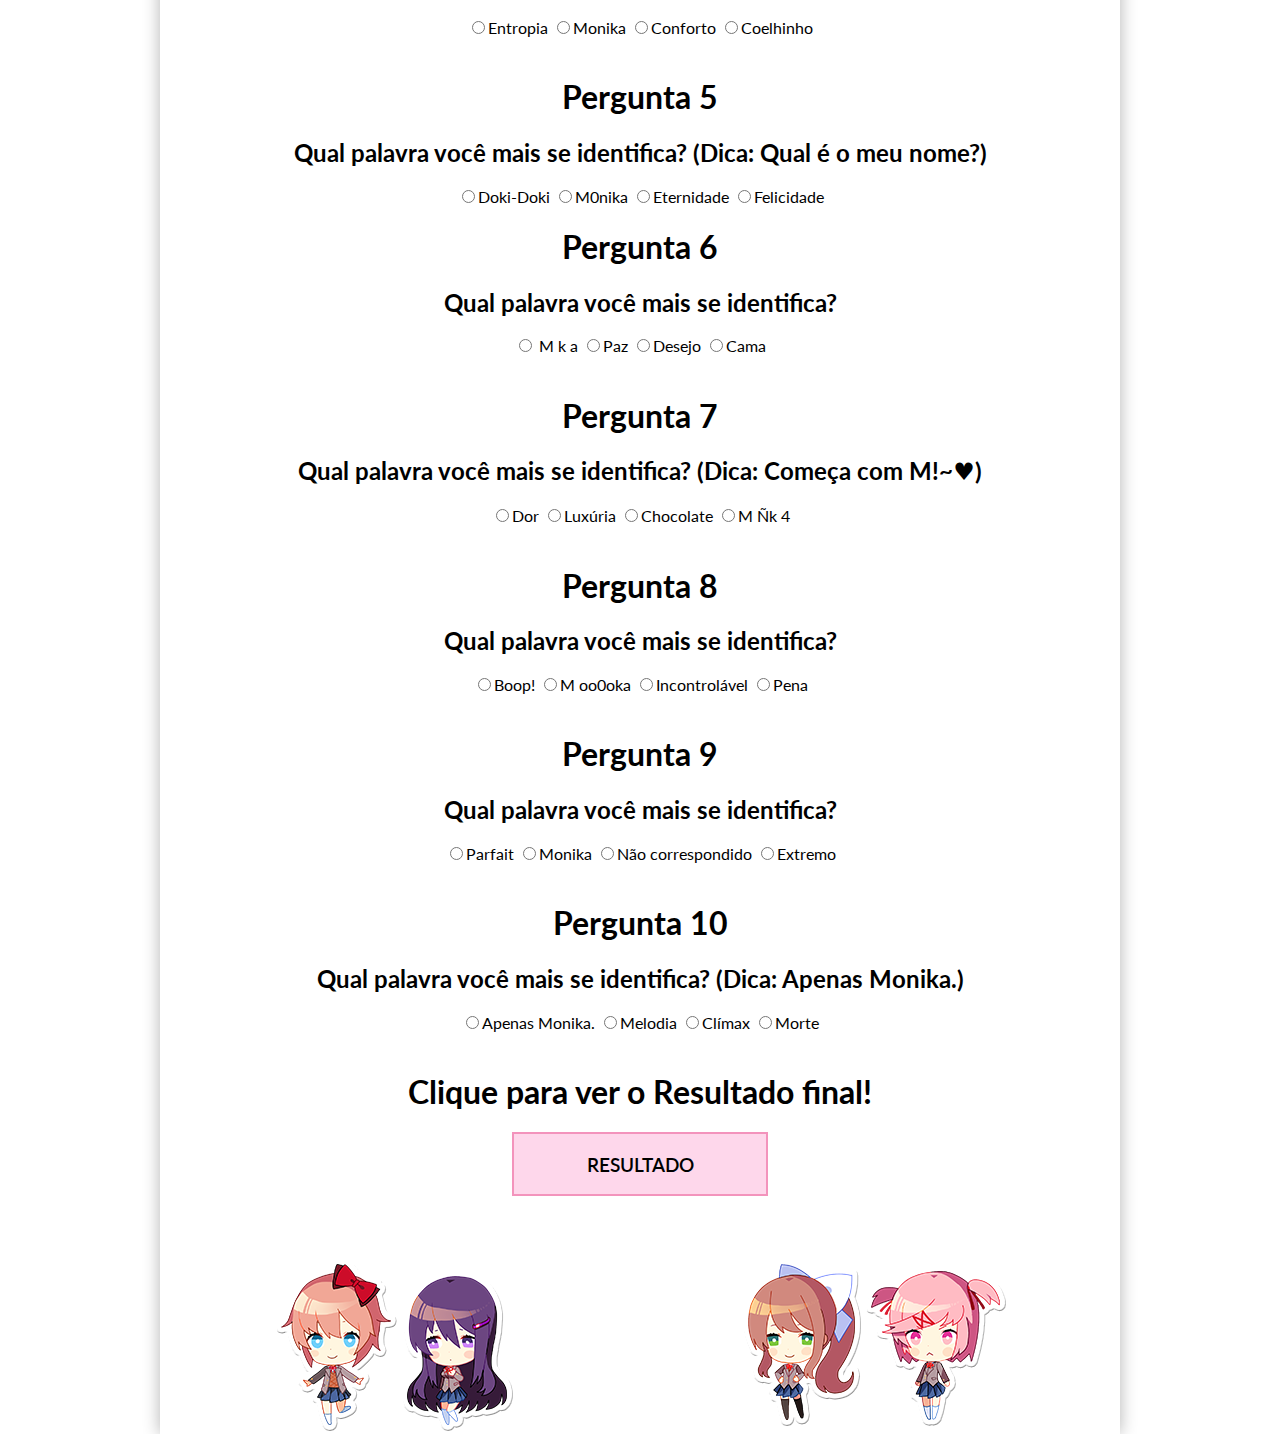
==== commit 40771245: "fazendo os resultados" ====
--- a/index.html
+++ b/index.html
@@ -39,77 +39,85 @@
                 D - Monika
             -->
     <h1>Pergunta 1</h1>
-    <h2>Questão1</h2>
+    <h2>Qual palavra você mais se identifica?</h2>
     <label><input type="radio" name="pergunta1" value="op1">Incrivel</label>
     <label><input type="radio" name="pergunta1" value="op2">Filosofia</label>
     <label><input type="radio" name="pergunta1" value="op3">Anime</label>
     <label><input type="radio" name="pergunta1" value="op4">Monika</label>
+    <br> <br>
 
     <h1>Pergunta 2</h1>
-    <h2>Questão2</h2>
+    <h2>Qual palavra você mais se identifica?</h2>
     <label><input type="radio" name="pergunta2" value="op3">Jogos</label>
     <label><input type="radio" name="pergunta2" value="op4">Monika</label>
     <label><input type="radio" name="pergunta2" value="op1">Diversão</label>
     <label><input type="radio" name="pergunta2" value="op2">Vivaz</label>
+    <br> <br>
 
     <h1>Pergunta 3</h1>
-    <h2>Questão3</h2>
+    <h2>Qual palavra você mais se identifica?</h2>
     <label><input type="radio" name="pergunta3" value="op4">Mon ka</label>
     <label><input type="radio" name="pergunta3" value="op3">Kawaii</label>
     <label><input type="radio" name="pergunta3" value="op2">Intelectual</label>
     <label><input type="radio" name="pergunta3" value="op1">Empolgação</label>
+    <br> <br>
 
     <h1>Pergunta 4</h1>
-    <h2>Questão4</h2>
+    <h2>Qual palavra você mais se identifica?</h2>
     <label><input type="radio" name="pergunta4" value="op2">Entropia</label>
     <label><input type="radio" name="pergunta4" value="op4">Monika</label>
     <label><input type="radio" name="pergunta4" value="op1">Conforto</label>
     <label><input type="radio" name="pergunta4" value="op3">Coelhinho</label>
+    <br> <br>
 
     <h1>Pergunta 5</h1>
-    <h2>Questão5</h2>
+    <h2>Qual palavra você mais se identifica? (Dica: Qual é o meu nome?)</h2>
     <label><input type="radio" name="pergunta5" value="op3">Doki-Doki</label>
     <label><input type="radio" name="pergunta5" value="op4">M0nika</label>
     <label><input type="radio" name="pergunta5" value="op2">Eternidade</label>
     <label><input type="radio" name="pergunta5" value="op1">Felicidade</label>
 
     <h1>Pergunta 6</h1>
-    <h2>Questão6</h2>
+    <h2>Qual palavra você mais se identifica?</h2>
     <label><input type="radio" name="pergunta6" value="op4"> M   k a</label>
     <label><input type="radio" name="pergunta6" value="op3">Paz</label>
     <label><input type="radio" name="pergunta6" value="op2">Desejo</label>
     <label><input type="radio" name="pergunta6" value="op1">Cama</label>
+    <br> <br>
 
     <h1>Pergunta 7</h1>
-    <h2>Questão7</h2>
+    <h2>Qual palavra você mais se identifica? (Dica: Começa com M!~♥)</h2>
     <label><input type="radio" name="pergunta7" value="op1">Dor</label>
     <label><input type="radio" name="pergunta7" value="op2">Luxúria</label>
     <label><input type="radio" name="pergunta7" value="op3">Chocolate</label>
     <label><input type="radio" name="pergunta7" value="op4">M Ñk 4</label>
+    <br> <br>
 
     <h1>Pergunta 8</h1>
-    <h2>Questão8</h2>
+    <h2>Qual palavra você mais se identifica?</h2>
     <label><input type="radio" name="pergunta8" value="op3">Boop!</label>
     <label><input type="radio" name="pergunta8" value="op4">M oo0oka</label>
     <label><input type="radio" name="pergunta8" value="op2">Incontrolável</label>
     <label><input type="radio" name="pergunta8" value="op1">Pena</label>
+    <br> <br>
 
     <h1>Pergunta 9</h1>
-    <h2>Questão9</h2>
+    <h2>Qual palavra você mais se identifica?</h2>
     <label><input type="radio" name="pergunta9" value="op3">Parfait</label>
     <label><input type="radio" name="pergunta9" value="op4">Monika</label>
     <label><input type="radio" name="pergunta9" value="op1">Não correspondido</label>
     <label><input type="radio" name="pergunta9" value="op2">Extremo</label>
-
+    <br> <br>
     <h1>Pergunta 10</h1>
-    <h2>Questão10</h2>
+    <h2>Qual palavra você mais se identifica? (Dica: Apenas Monika.)</h2>
     <label><input type="radio" name="pergunta10" value="op4">Apenas Monika.</label>
     <label><input type="radio" name="pergunta10" value="op3">Melodia</label>
     <label><input type="radio" name="pergunta10" value="op2">Clímax</label>
     <label><input type="radio" name="pergunta10" value="op1">Morte</label>
+    <br> <br>
 
 
-    <h1>Resultado</h1>
+    <h1>Clique para ver o Resultado final!</h1>
     <button onclick="final()">RESULTADO</button>
     <h1 id="resultado"></h1>
 
--- a/style.css
+++ b/style.css
@@ -5,7 +5,7 @@
 body{
     background-image: url(img/tilebg.png);
     min-height: 100%;
-    font-family: 'Lato';
+    font-family: 'Lato', system-ui;
     margin: 0px;
     background-attachment: fixed;
 }
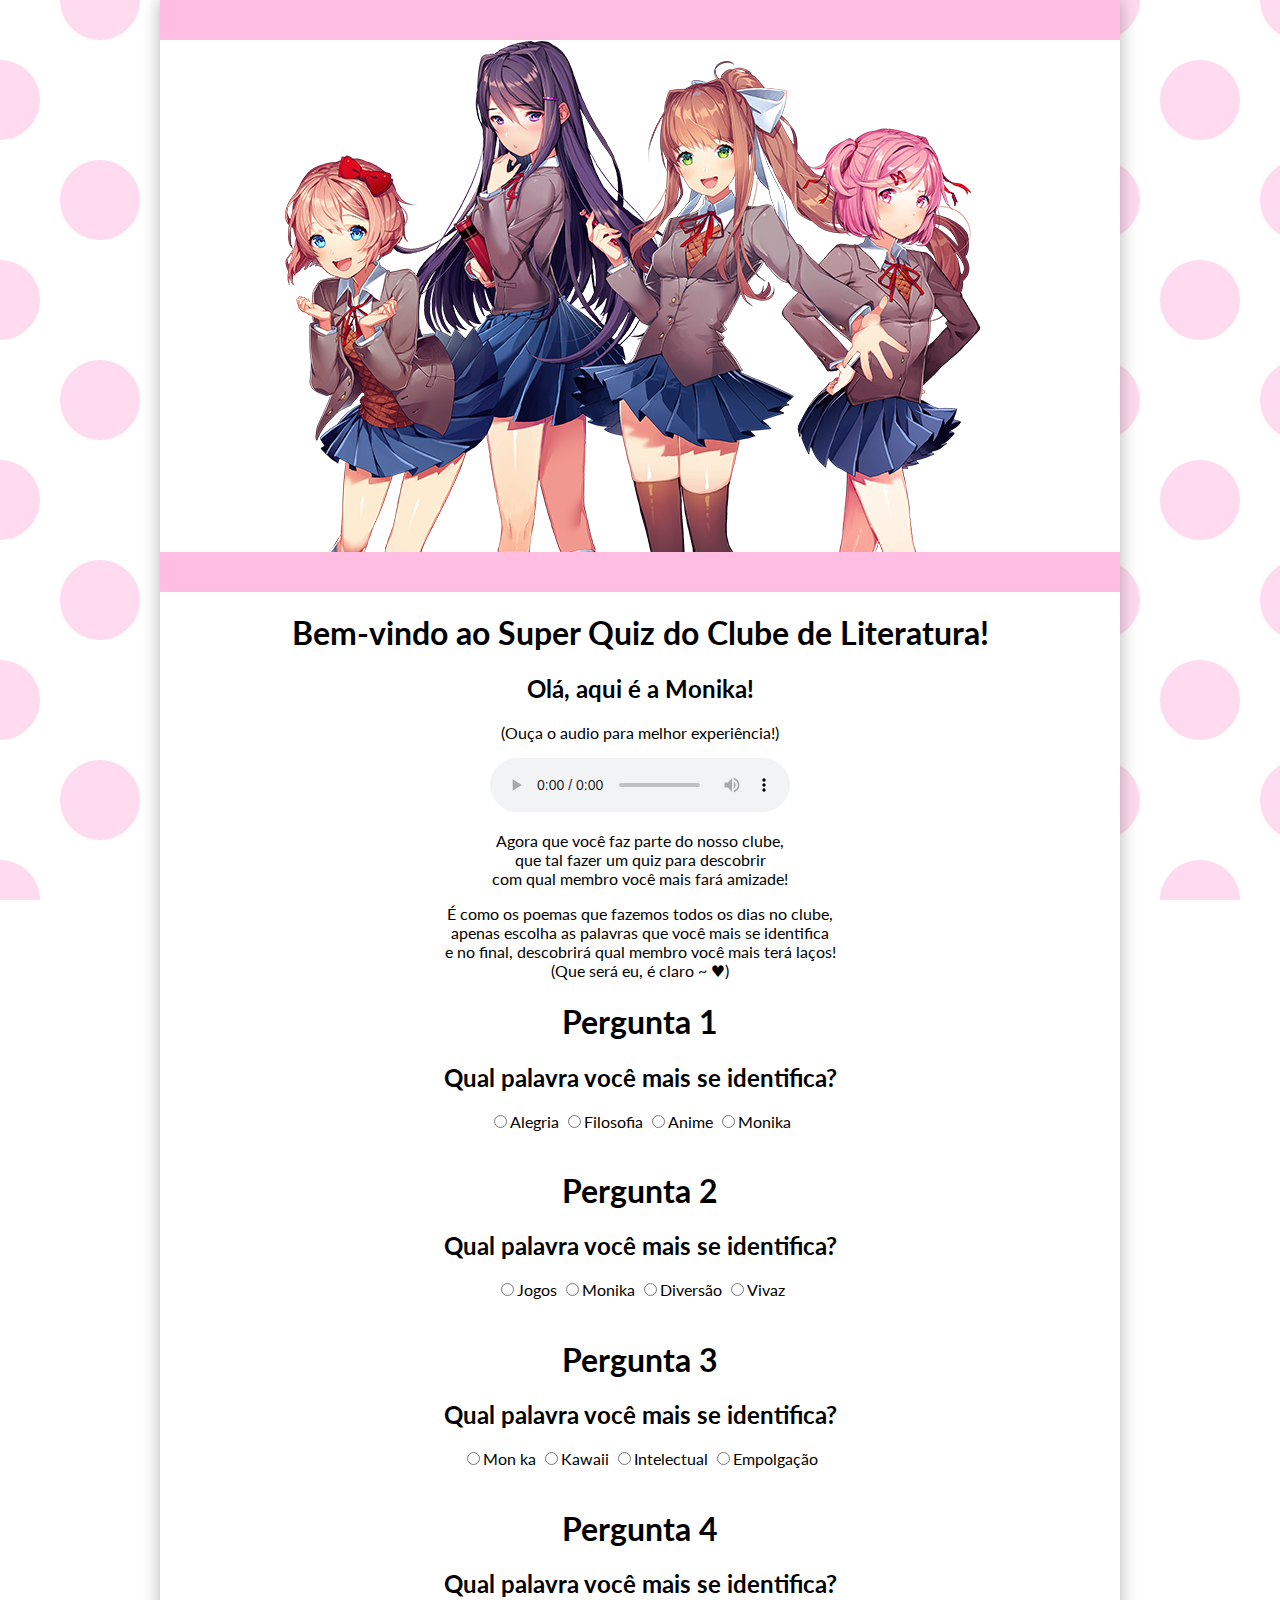
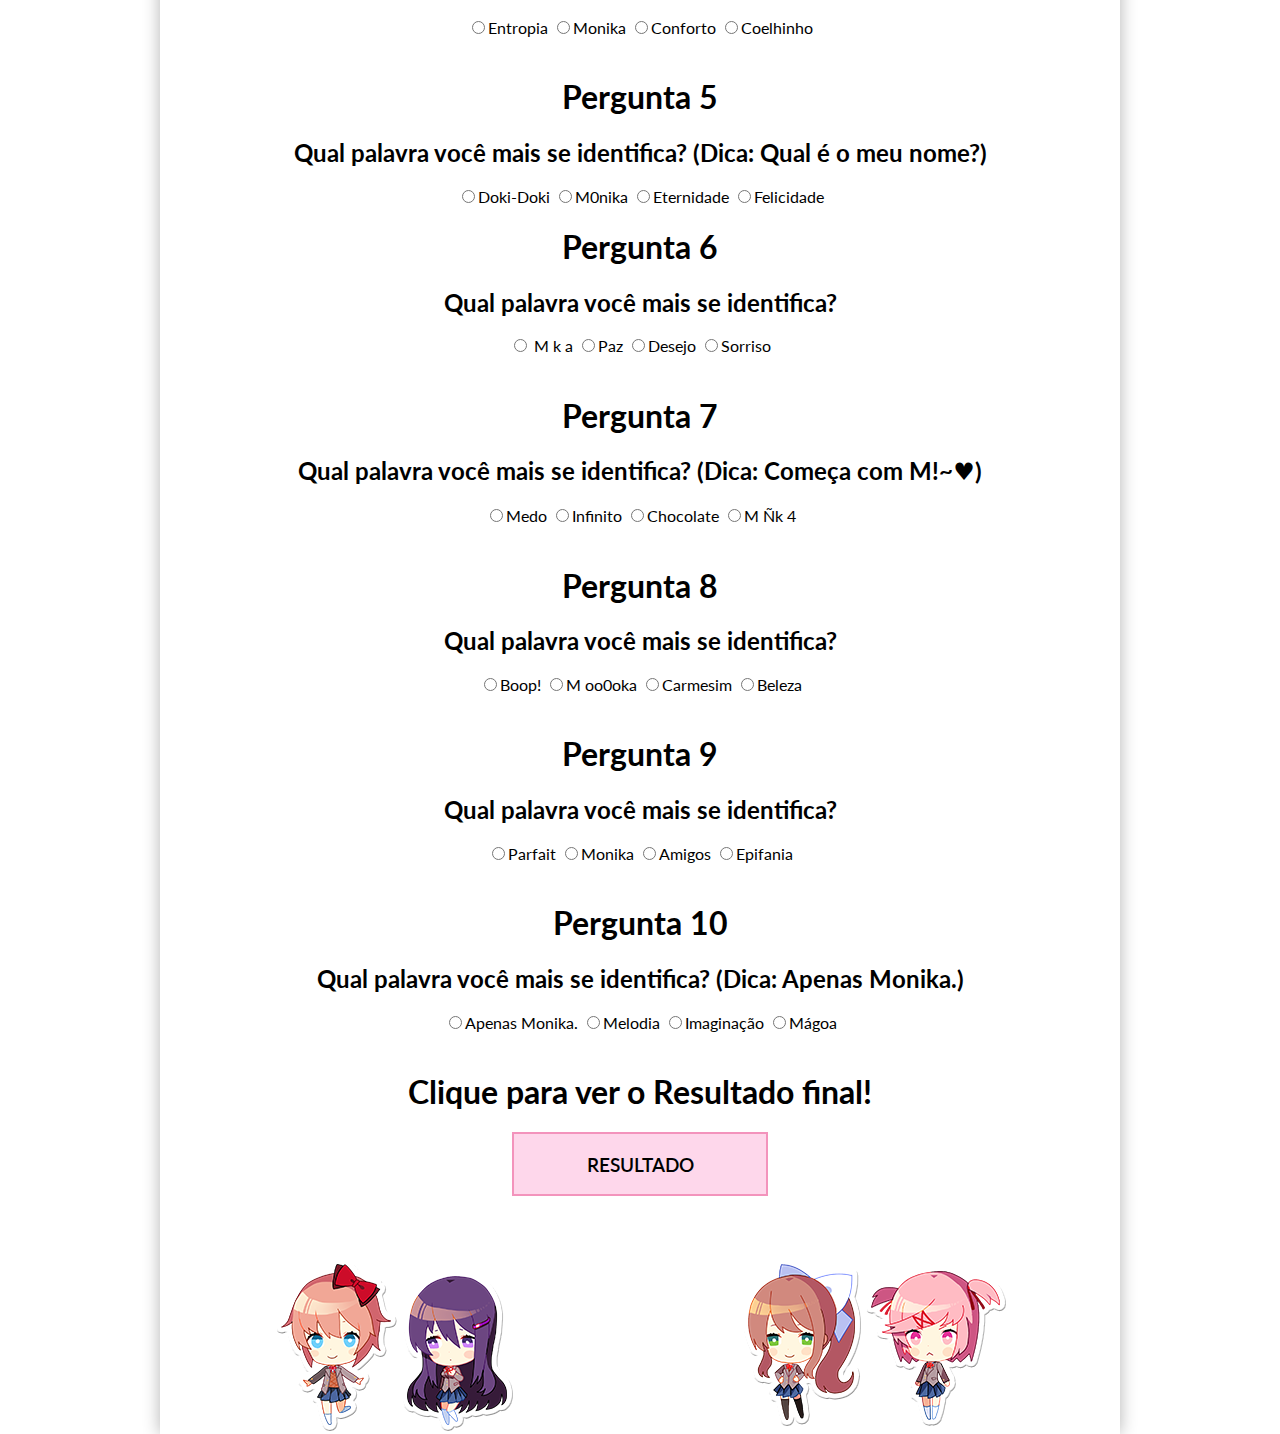
==== commit 2ea0112a: "mudei umas palavra" ====
--- a/index.html
+++ b/index.html
@@ -40,7 +40,7 @@
             -->
     <h1>Pergunta 1</h1>
     <h2>Qual palavra você mais se identifica?</h2>
-    <label><input type="radio" name="pergunta1" value="op1">Incrivel</label>
+    <label><input type="radio" name="pergunta1" value="op1">Alegria</label>
     <label><input type="radio" name="pergunta1" value="op2">Filosofia</label>
     <label><input type="radio" name="pergunta1" value="op3">Anime</label>
     <label><input type="radio" name="pergunta1" value="op4">Monika</label>
@@ -82,13 +82,13 @@
     <label><input type="radio" name="pergunta6" value="op4"> M   k a</label>
     <label><input type="radio" name="pergunta6" value="op3">Paz</label>
     <label><input type="radio" name="pergunta6" value="op2">Desejo</label>
-    <label><input type="radio" name="pergunta6" value="op1">Cama</label>
+    <label><input type="radio" name="pergunta6" value="op1">Sorriso</label>
     <br> <br>
 
     <h1>Pergunta 7</h1>
     <h2>Qual palavra você mais se identifica? (Dica: Começa com M!~♥)</h2>
-    <label><input type="radio" name="pergunta7" value="op1">Dor</label>
-    <label><input type="radio" name="pergunta7" value="op2">Luxúria</label>
+    <label><input type="radio" name="pergunta7" value="op1">Medo</label>
+    <label><input type="radio" name="pergunta7" value="op2">Infinito</label>
     <label><input type="radio" name="pergunta7" value="op3">Chocolate</label>
     <label><input type="radio" name="pergunta7" value="op4">M Ñk 4</label>
     <br> <br>
@@ -97,23 +97,23 @@
     <h2>Qual palavra você mais se identifica?</h2>
     <label><input type="radio" name="pergunta8" value="op3">Boop!</label>
     <label><input type="radio" name="pergunta8" value="op4">M oo0oka</label>
-    <label><input type="radio" name="pergunta8" value="op2">Incontrolável</label>
-    <label><input type="radio" name="pergunta8" value="op1">Pena</label>
+    <label><input type="radio" name="pergunta8" value="op2">Carmesim</label>
+    <label><input type="radio" name="pergunta8" value="op1">Beleza</label>
     <br> <br>
 
     <h1>Pergunta 9</h1>
     <h2>Qual palavra você mais se identifica?</h2>
     <label><input type="radio" name="pergunta9" value="op3">Parfait</label>
     <label><input type="radio" name="pergunta9" value="op4">Monika</label>
-    <label><input type="radio" name="pergunta9" value="op1">Não correspondido</label>
-    <label><input type="radio" name="pergunta9" value="op2">Extremo</label>
+    <label><input type="radio" name="pergunta9" value="op1">Amigos</label>
+    <label><input type="radio" name="pergunta9" value="op2">Epifania</label>
     <br> <br>
     <h1>Pergunta 10</h1>
     <h2>Qual palavra você mais se identifica? (Dica: Apenas Monika.)</h2>
     <label><input type="radio" name="pergunta10" value="op4">Apenas Monika.</label>
     <label><input type="radio" name="pergunta10" value="op3">Melodia</label>
-    <label><input type="radio" name="pergunta10" value="op2">Clímax</label>
-    <label><input type="radio" name="pergunta10" value="op1">Morte</label>
+    <label><input type="radio" name="pergunta10" value="op2">Imaginação</label>
+    <label><input type="radio" name="pergunta10" value="op1">Mágoa</label>
     <br> <br>
 
 
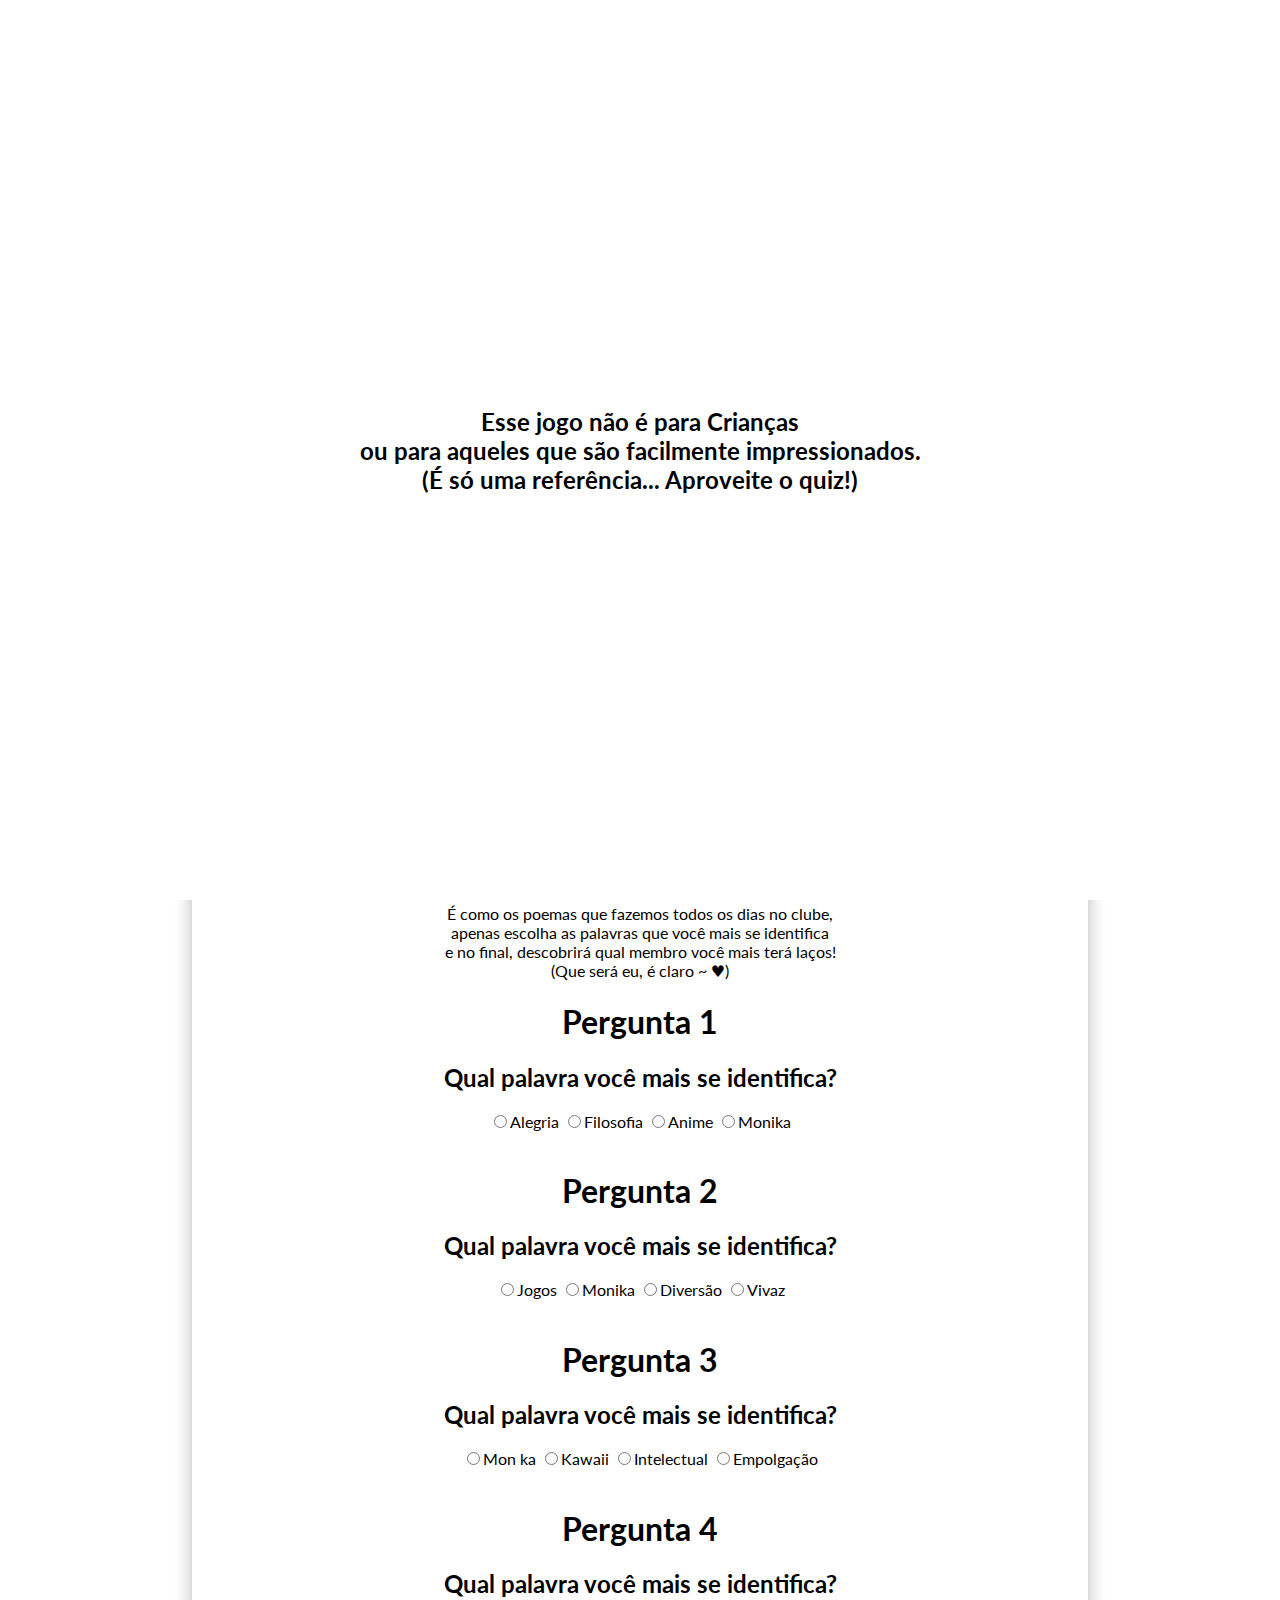
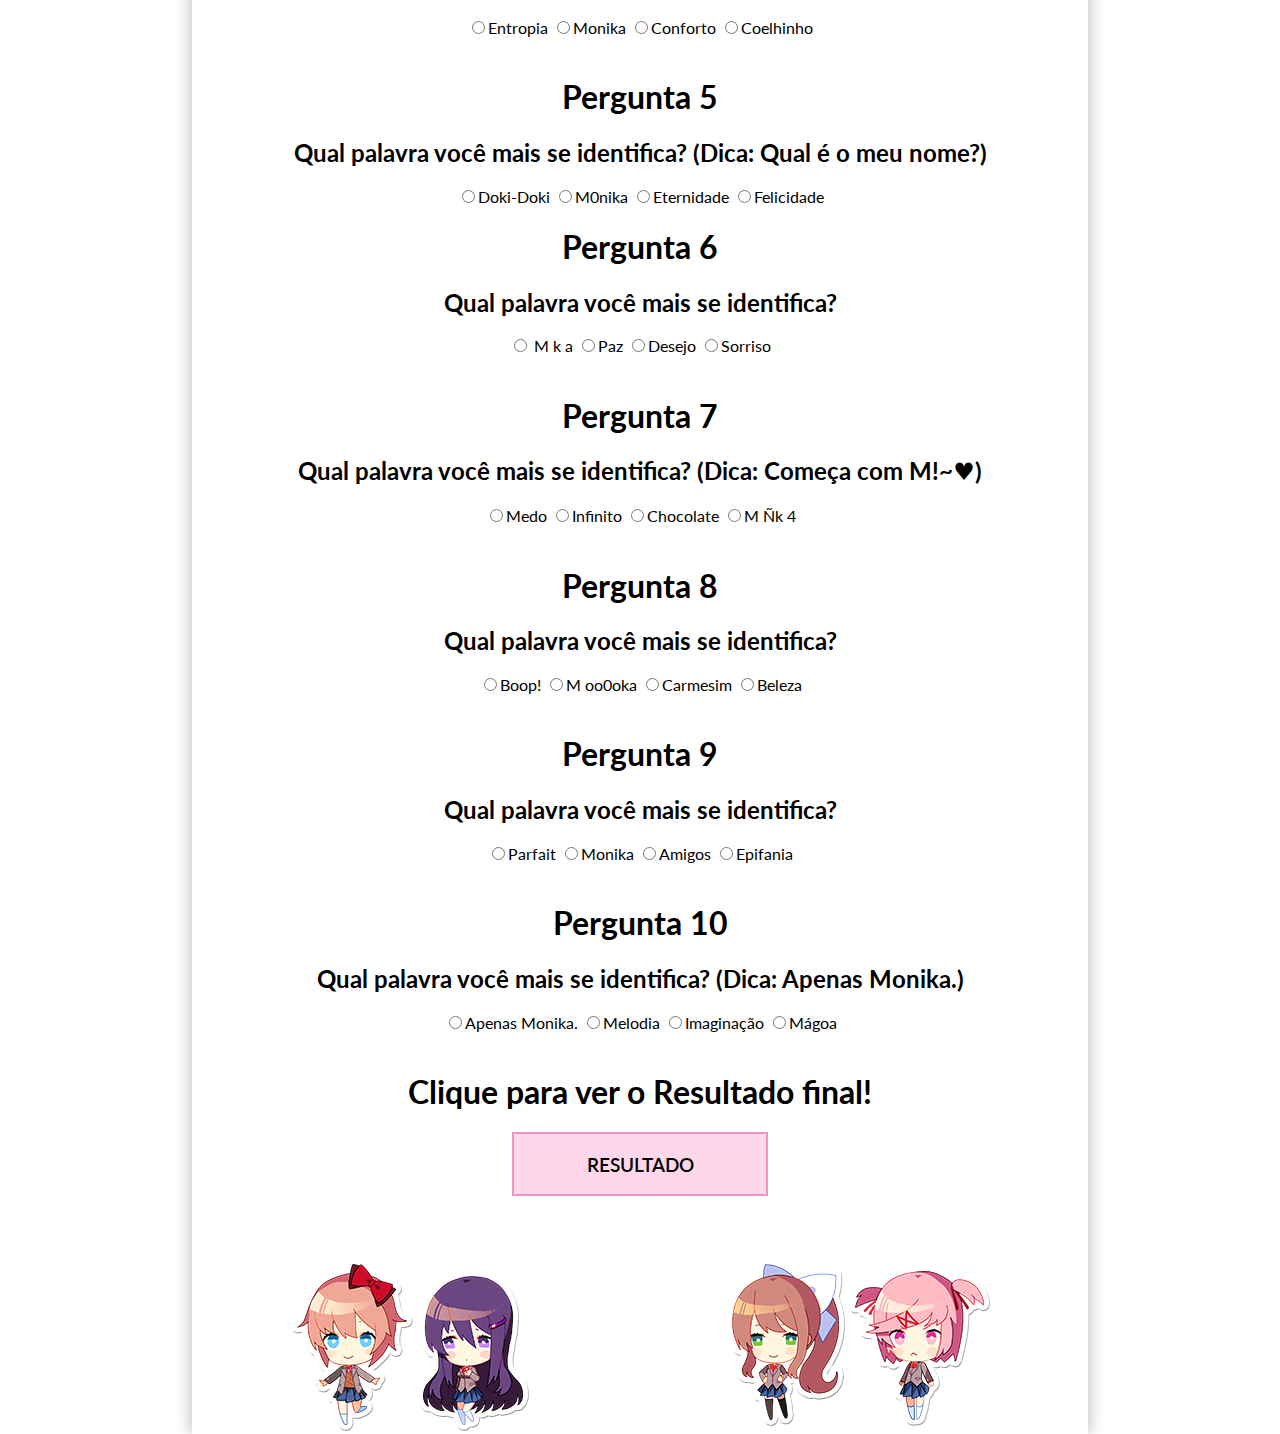
==== commit ab593025: "TERMINEI" ====
--- a/index.html
+++ b/index.html
@@ -4,7 +4,13 @@
     <title>Super Quiz!!</title>
     <link rel="stylesheet" href="style.css">
 </head>
-<body>
+<body onload="ad()">
+    <div id ="surprise">
+        <p>
+            Esse jogo não é para Crianças <br> ou para aqueles que são facilmente impressionados. <br>
+            (É só uma referência... Aproveite o quiz!)
+        </p>
+    </div>
     <div class="conteudo">
         <div class="divisa"></div>
         <div class="img-container">
@@ -133,7 +139,9 @@
         <img src="img/sticker_n.png" alt="" class="sticker">
     </div>
     </footer>
-    <script src="script.js"></script>
+    <script src="script.js">
+
+    </script>
         </div>
     </div>
 
--- a/style.css
+++ b/style.css
@@ -14,7 +14,7 @@
     background-color: #ffbde1;
 }
 .conteudo{
-    width: 960px;
+    width: 70vw;
     height: inherit;
     background-color: white;
     text-align: center;
@@ -25,6 +25,7 @@
 
 .img-container{
     height: 512px;
+    background-size: auto;
     background-image: url(img/promo.png);
     background-repeat: no-repeat;
     background-position: top;
@@ -82,5 +83,54 @@
     100% { transform: translateY(0); } 
 }
 
+@media(width <= 1024px){
 
 
+    .img-container{
+        height: 384px;
+        background-size: 483px;
+        
+        background-image: url(img/promo.png);
+        background-repeat: no-repeat;
+    }
+    .conteudo{
+        font-size: small;
+    }
+
+}
+
+@media(width <= 720px){
+
+
+    .img-container{
+        height: 256px;
+        background-size: 355px;
+        
+        background-image: url(img/promo.png);
+        background-repeat: no-repeat;
+    }
+    .conteudo{
+        font-size: x-small;
+    }
+
+}
+
+#surprise {
+    position: fixed;
+    width: 100%;
+    height: 100%;
+    background-color: white;
+    display: flex;
+    justify-content: center;
+    align-items: center;
+    z-index: 1000;
+    text-align: center;
+    font-family: 'Lato';
+    font-weight: 700;
+    font-size: x-large;
+    transition: opacity 1s ease;
+  }
+
+
+
+
